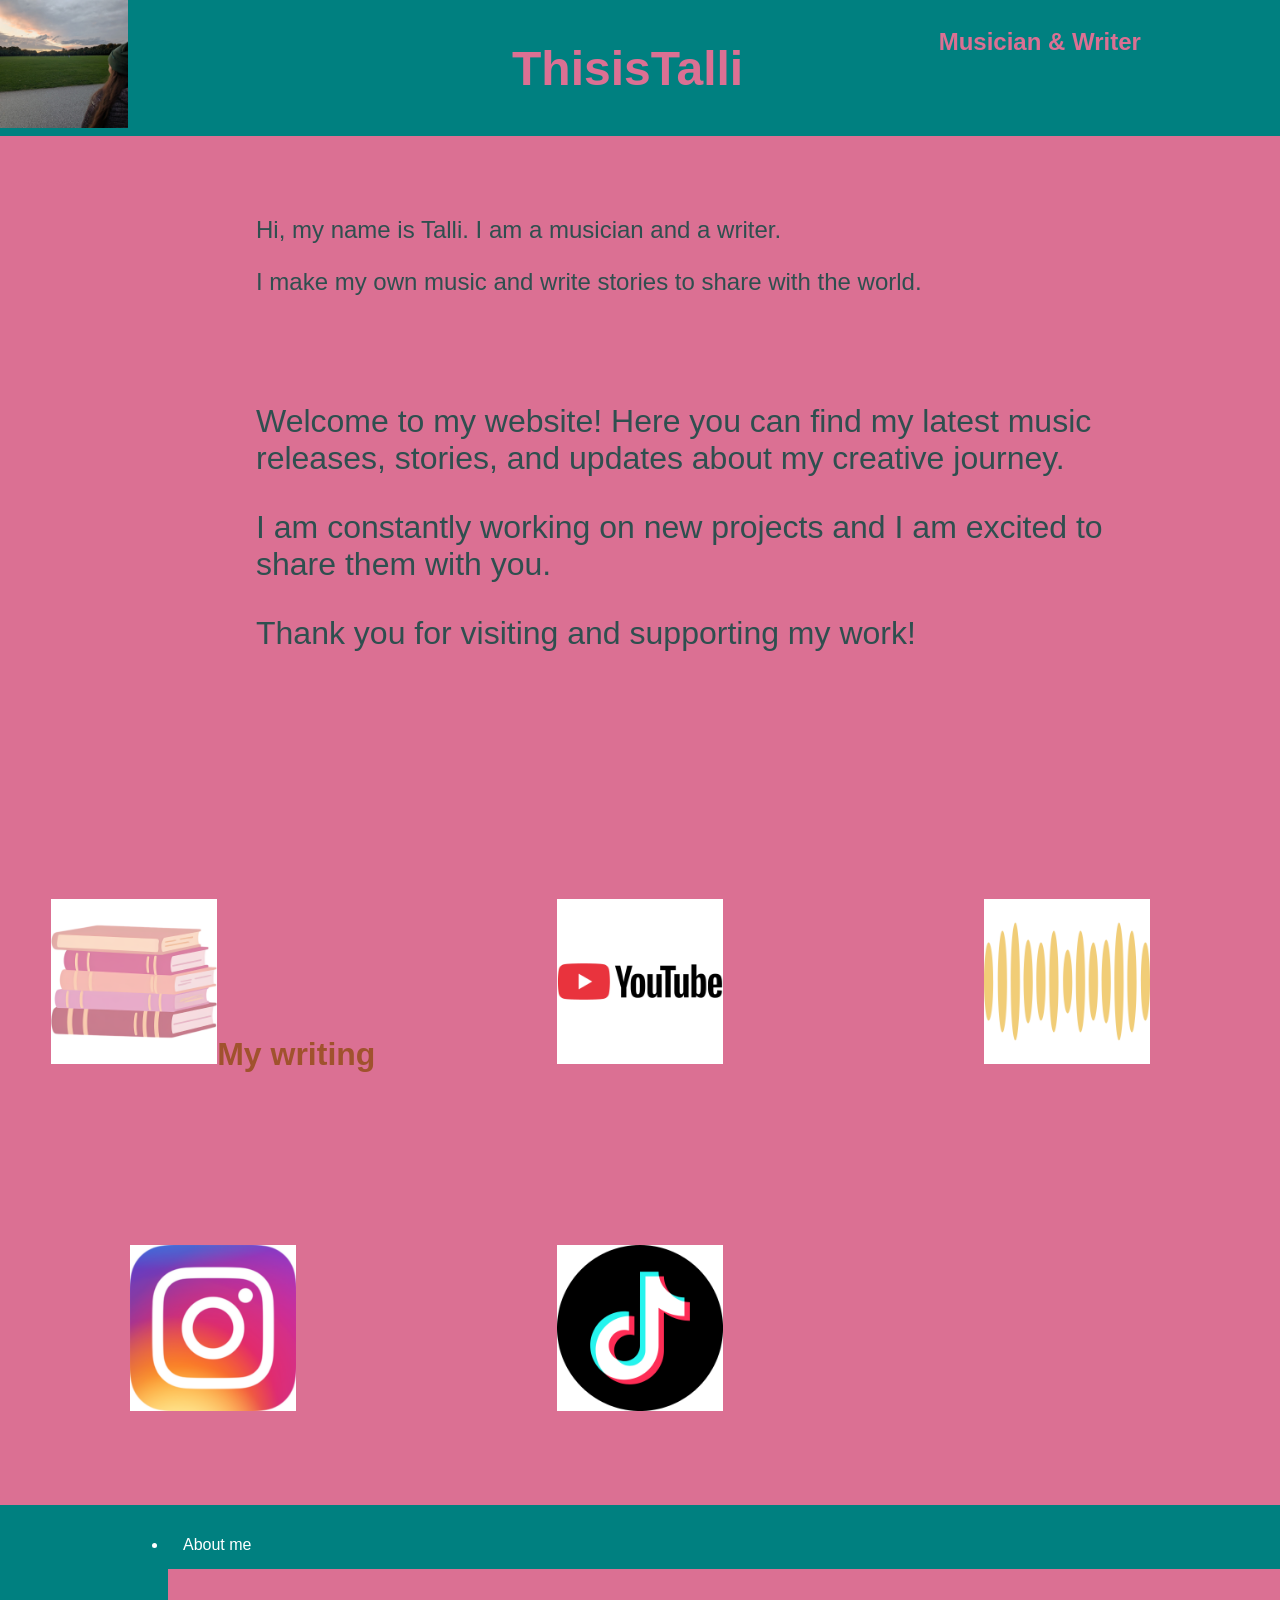
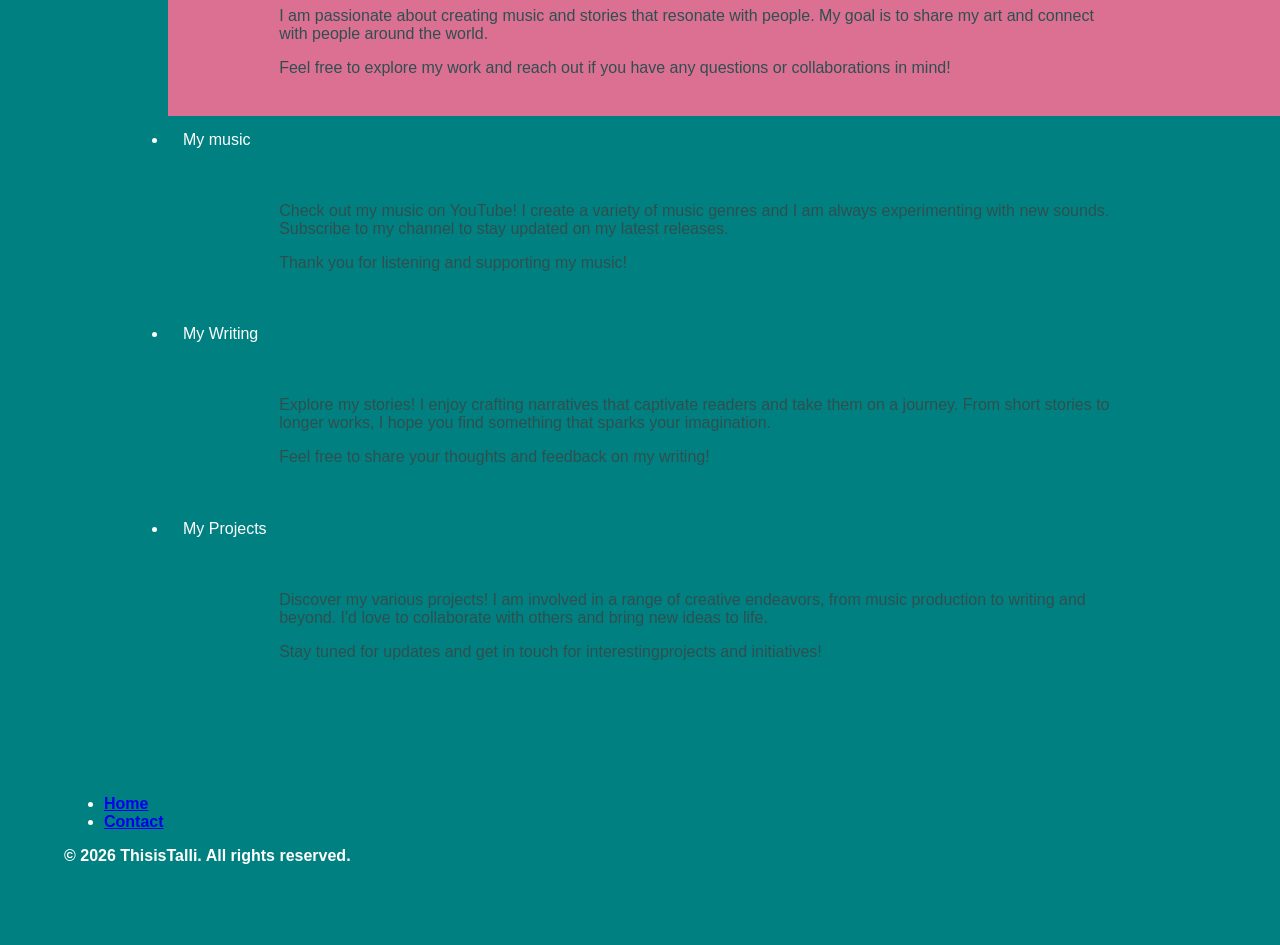
==== index.html @ 0e5767c2 "header full width" ====
<!DOCTYPE html>
<html>
<head>
  <title>ThisisTalli</title>
  <meta name="description" content="My name is Talli. I make my own music and write stories to share with the world. I hope you all like it. Check it out!">
  <link rel="stylesheet" href="main.css">
  <style>
    .invisible {
      display: none;
    }
  </style>
</head>

  <body>
    <header>
      <img class="profile-image" src="./Image/channels4_profile.jpg" alt="Profile Image">
      <h1 class="visible">ThisisTalli</h1>
      <h2 class="visible">Musician & Writer</h2>
    </header>


    <section class="content">
      <div class="artist-introduction">
        <p>Hi, my name is Talli. I am a musician and a writer.</p>
        <p>I make my own music and write stories to share with the world.</p>
      </div>

      <div class="article-text">
        <p>Welcome to my website! Here you can find my latest music releases, stories, and updates about my creative journey.</p>
        <p>I am constantly working on new projects and I am excited to share them with you.</p>
        <p>Thank you for visiting and supporting my work!</p>
      </div>

      <div class="channels-links">
        <a href="index2.html">
        <button class="books">
          <img class="logos-channels" src="./Image/books.png" alt="Books">My writing
        </button>
        </a>
          <a href="https://www.youtube.com/@thisistalli" target="_blank">
        <button class="youtube">
          <img class="logos-channels" src="./Image/youtube kanal.png" alt="Youtube">
        </button>
        </a>
        <a href="https://on.soundcloud.com/I5YM66MfnykFPR5Bov" target="_blank">
        <button class="soundcloud">
          <img class="logos-channels" src="./Image/soundcloud kanal.png" alt="Soundcloud">
        </button>
        </a>
        <a href="https://www.instagram.com/thisistalli/" target="_blank">
        <button class="instagram">
          <img class="logos-channels" src="./Image/instagram kanal.png" alt="Instagram">
        </button>
        </a>
        <a href="https://www.tiktok.com/@thisistalli" target="_blank">
        <button class="tiktok">
          <img class="logos-channels" src="./Image/tiktok kanal.png" alt="TikTok">
        </button>
        </a>
      </div>
      
      <nav class="website-rubriken">
        <ul>
          <li><a href="index.html">About me</a></li>
            <div class="artist-description">
              <p>I am passionate about creating music and stories that resonate with people. My goal is to share my art and connect with people around the world.</p>
              <p>Feel free to explore my work and reach out if you have any questions or collaborations in mind!</p>
            </div>
          <li><a href="https://www.youtube.com/@thisistalli" target="_blank">My music</a></li>
            <div class="mymusic">
              <p>Check out my music on YouTube! I create a variety of music genres and I am always experimenting with new sounds.
                Subscribe to my channel to stay updated on my latest releases.</p>
              <p>Thank you for listening and supporting my music!</p>
            </div>
          <li><a href="index2.html">My Writing</a></li>
            <div class="mywriting">
              <p>Explore my stories! I enjoy crafting narratives that captivate readers and take them on a journey. From short stories to longer works,
                I hope you find something that sparks your imagination.</p>
              <p>Feel free to share your thoughts and feedback on my writing!</p>
            </div>
          <li><a href="index3.html">My Projects</a></li>
            <div class="myprojects">
              <p>Discover my various projects! I am involved in a range of creative endeavors, from music production to writing and beyond.
                I'd love to collaborate with others and bring new ideas to life.</p>
              <p>Stay tuned for updates and get in touch for interestingprojects and initiatives!</p>
            </div>
        </ul>
      </nav>
    </section>
  </body>

<footer>
  <nav class="Impressum">
    <ul>
      <li><a href="index.html">Home</a></li>
      <li><a href="index4.html">Contact</a></li>
    </ul>
  <p>&copy; 2026 ThisisTalli. All rights reserved.</p>
</footer>

</html>
---- main.css ----
body{
    margin:0;
    background-color:teal;
}

header{
    display:grid;
    background-color:teal;
    grid-template-columns:1fr 1fr 1fr;
    grid-template-rows:1fr;
    grid-template-areas:
    "links mitte rechts";
    position:fixed;
}

.content{
    background-color:palevioletred;
}

.profile-image{
    grid-area:links;
    width:50%;
}

h1{
    grid-area:mitte;
    font-size:1.5rem;
    font-family:Verdana, Geneva, Tahoma, sans-serif;
    color:palevioletred;
    padding-left:20%;
}

h2{
    grid-area:rechts;
    font-size:1rem;
    font-family:Verdana, Geneva, Tahoma, sans-serif;
    color:palevioletred;
    padding-left:45%;
}

.artist-introduction{
    font-size:1.5rem;
    font-family:Verdana, Geneva, Tahoma, sans-serif;
    color:darkslategrey;
    padding-left:20%;
    padding-right:10%;
    padding-top:15%;
    padding-bottom:2%;
}

.channels-links{
    display:grid;
    grid-template-columns:1fr 1fr 1fr;
    grid-template-rows:2fr;
    grid-template-areas:
    "books youtube soundcloud"
    "instagram tiktok tiktok";
    width:100%;
    margin:0;
}

.books{
    grid-area:books;
    font-weight:bold;
    font-family:'Franklin Gothic Medium', 'Arial Narrow', Arial, sans-serif;
    color:sienna;
    background-color:palevioletred;
    border:none;
    font-size:1rem;
    position:center;
    margin-bottom:20%;
    margin-top:20%;
}

.youtube{
    grid-area:youtube;
    font-weight:bold;
    font-family:'Franklin Gothic Medium', 'Arial Narrow', Arial, sans-serif;
    color:sienna;
    background-color:palevioletred;
    border:none;
    font-size:2rem;
    position:center;
    margin-bottom:20%;
    margin-top:20%;
}

.logos-channels{
    width:40%;
}

.soundcloud{
    grid-area:soundcloud;
    font-weight:bold;
    font-family:'Franklin Gothic Medium', 'Arial Narrow', Arial, sans-serif;
    color:sienna;
    background-color:palevioletred;
    border:none;
    font-size:2rem;
    position:center;
    margin-bottom:20%;
    margin-top:20%;
}

.instagram{
    grid-area:instagram;
    font-weight:bold;
    font-family:'Franklin Gothic Medium', 'Arial Narrow', Arial, sans-serif;
    color:sienna;
    background-color:palevioletred;
    border:none;
    font-size:2rem;
    position:center;
    margin-bottom:20%;
    margin-top:20%;
}

.tiktok{
    grid-area:tiktok;
    font-weight:bold;
    font-family:'Franklin Gothic Medium', 'Arial Narrow', Arial, sans-serif;
    color:sienna;
    background-color:palevioletred;
    border:none;
    font-size:2rem;
    position:center;
    margin-bottom:20%;
    margin-top:20%;
}

.article-text{
    font-size:2rem;
    font-family:'Gill Sans', 'Gill Sans MT', Calibri, 'Trebuchet MS', sans-serif;
    color:darkslategrey;
    background-color:teal;
    padding-left:10%;
    padding-right:10%;
    padding-top:2%;
    padding-bottom:10%;
}

.website-rubriken{
    grid-area:rechts;
    font-family:'Gill Sans', 'Gill Sans MT', Calibri, 'Trebuchet MS', sans-serif;
    background-color:palevioletred;
    color:white;
    list-style:none;
    padding-left:10%;
}

.website-rubriken a{
    display:block;
    padding:15px;
    color:white;
    text-decoration:none;
}

.website-rubriken a:hover{
    background-color:#111;
}

.artist-description{
    grid-area:mitte;
    font-size:1rem;
    font-family:Verdana, Geneva, Tahoma, sans-serif;
    color:darkslategrey;
    padding-left:10%;
    padding-right:15%;
    padding-top:2%;
    padding-bottom:2%;
}

.mymusic{
    grid-area:mitte;
    font-size:1rem;
    font-family:Verdana, Geneva, Tahoma, sans-serif;
    color:darkslategrey;
    padding-left:10%;
    padding-right:15%;
    padding-top:2%;
    padding-bottom:2%;
}

.mywriting{
    grid-area:mitte;
    font-size:1rem;
    font-family:Verdana, Geneva, Tahoma, sans-serif;
    color:darkslategrey;
    padding-left:10%;
    padding-right:15%;
    padding-top:2%;
    padding-bottom:2%;
}

.myprojects{
    grid-area:mitte;
    font-size:1rem;
    font-family:Verdana, Geneva, Tahoma, sans-serif;
    color:darkslategrey;
    padding-left:10%;
    padding-right:15%;
    padding-top:2%;
    padding-bottom:2%;
}

footer{
    display:flex;
    flex-direction:column;
    flex-wrap:nowrap;
    font-weight:bold;
    font-family:'Gill Sans', 'Gill Sans MT', Calibri, 'Trebuchet MS', sans-serif;
    color:white;
    font-size:100%;
    padding:5%;
    position:center;
    width:80%;
}

@media screen and (min-width: 992px) {
    
    body{
        margin:0;
        background-color:teal;
    }

    header{
        display:grid;
        background-color:teal;
        grid-template-columns:1fr 1fr 1fr;
        grid-template-rows:1fr;
        grid-template-areas:
        "links mitte rechts";
        position:fixed;
        width:100vw;
    }

    .profile-image{
        grid-area:links;
        width: 30%;
    }

    h1{
        grid-area:mitte;
        font-size:3rem;
        padding-top:2%;
        padding-bottom:2%;
        padding-left:20%;
    }

    h2{
        grid-area:rechts;
        font-size:1.5rem;
        padding-top:2%;
        padding-bottom:2%;
        padding-left:20%;
    }

    .content{
        background-color:palevioletred;
    }

    .artist-introduction{
        font-size:1.5rem;
        font-family:Verdana, Geneva, Tahoma, sans-serif;
        color:darkslategrey;
        padding-left:20%;
        padding-right:10%;
        padding-top:15%;
        padding-bottom:2%;
    }

    .books{
        font-size:2rem;
    }
    
    .website-rubriken{
        grid-area:rechts;
        display:flex;
        flex-direction:row;
        flex-wrap:nowrap;
        justify-content:space-between;
        background-color:teal;
        color:white;
    }
    
    .website-rubriken a{
        display:block;
        padding:15px;
        color:white;
        text-decoration:none;
    }
    
    .website-rubriken a:hover{
        background-color:teal;
    }

    .article-text{
        padding-left:20%;
        background-color:palevioletred;
    }

    .artist-description{
    grid-area:mitte;
    font-size:1rem;
    font-family:Verdana, Geneva, Tahoma, sans-serif;
    color:darkslategrey;
    background-color:palevioletred;
    padding-left:10%;
    padding-right:15%;
    padding-top:2%;
    padding-bottom:2%;
    }

    .mymusic{
        grid-area:mitte;
        font-size:1rem;
        font-family:Verdana, Geneva, Tahoma, sans-serif;
        color:darkslategrey;
        padding-left:10%;
        padding-right:15%;
        padding-top:2%;
        padding-bottom:2%;
    }

    .mywriting{
        grid-area:mitte;
        font-size:1rem;
        font-family:Verdana, Geneva, Tahoma, sans-serif;
        color:darkslategrey;
        padding-left:10%;
        padding-right:15%;
        padding-top:2%;
        padding-bottom:2%;
    }

    .myprojects{
        grid-area:mitte;
        font-size:1rem;
        font-family:Verdana, Geneva, Tahoma, sans-serif;
        color:darkslategrey;
        padding-left:10%;
        padding-right:15%;
        padding-top:2%;
        padding-bottom:2%;
    }

    footer{
        flex-direction:row;
        flex-wrap:nowrap;
        justify-content: space-between;
        width:80vw;
    }
}
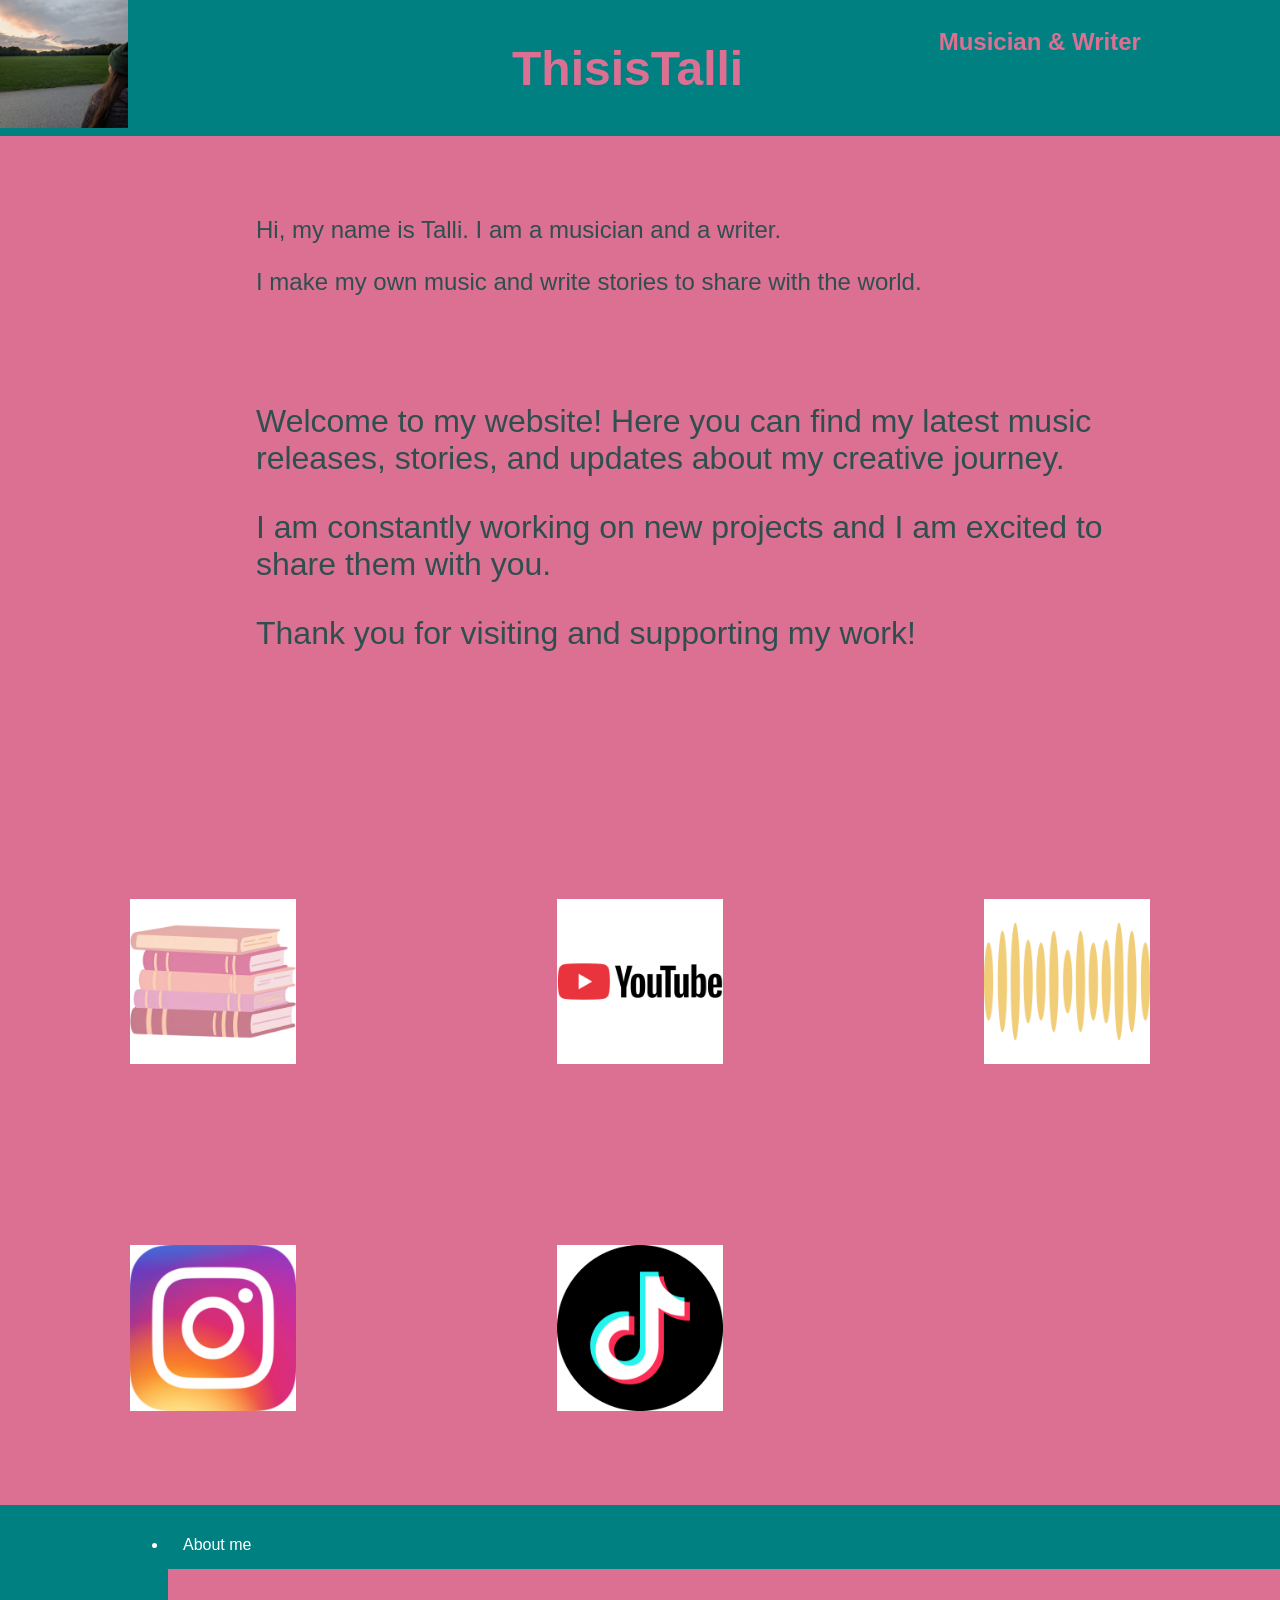
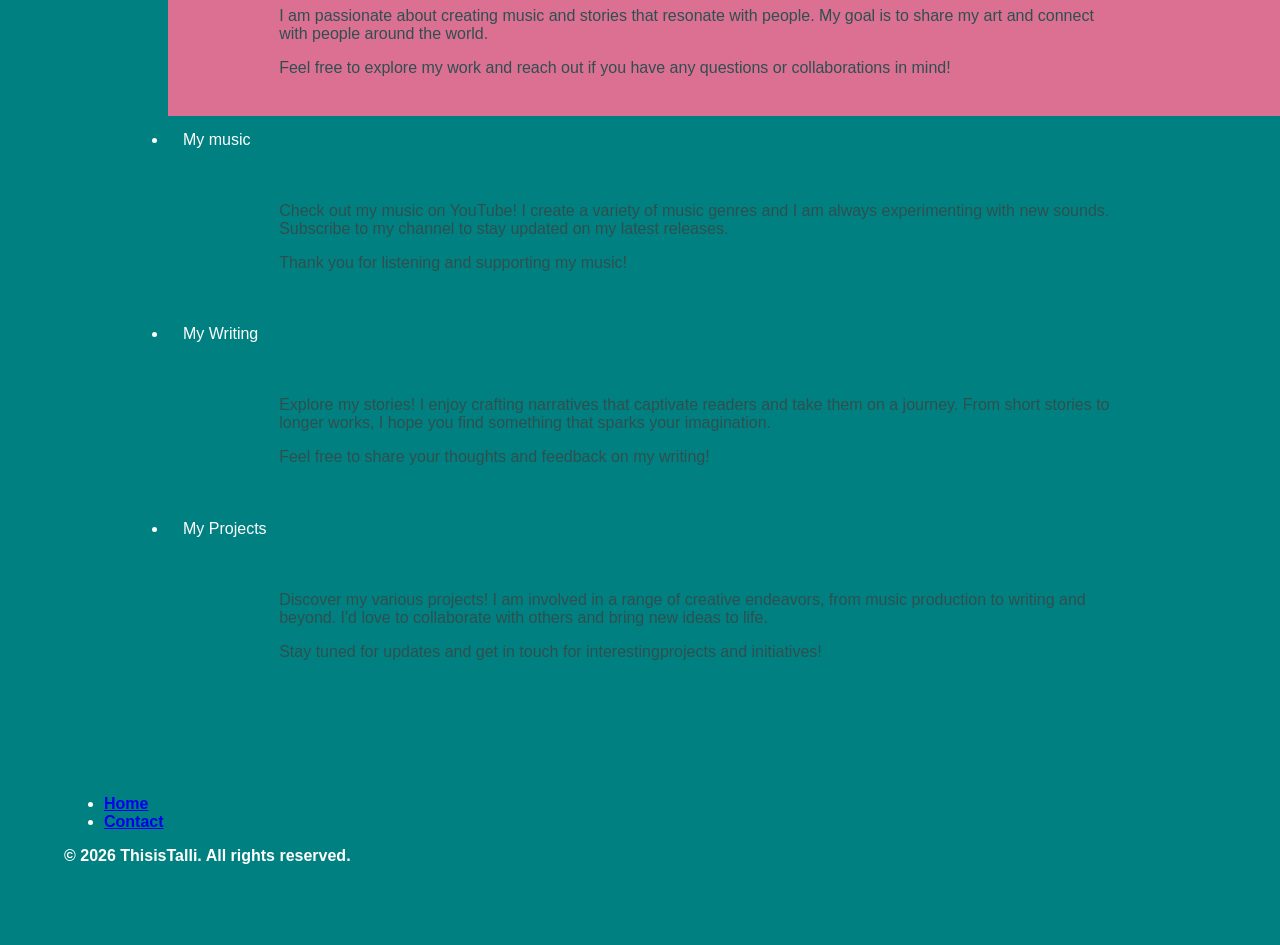
==== commit 471a2f35: "corrections 17.08.26" ====
--- a/index.html
+++ b/index.html
@@ -34,7 +34,7 @@
       <div class="channels-links">
         <a href="index2.html">
         <button class="books">
-          <img class="logos-channels" src="./Image/books.png" alt="Books">My writing
+          <img class="logos-channels" src="./Image/books.png" alt="Books">
         </button>
         </a>
           <a href="https://www.youtube.com/@thisistalli" target="_blank">
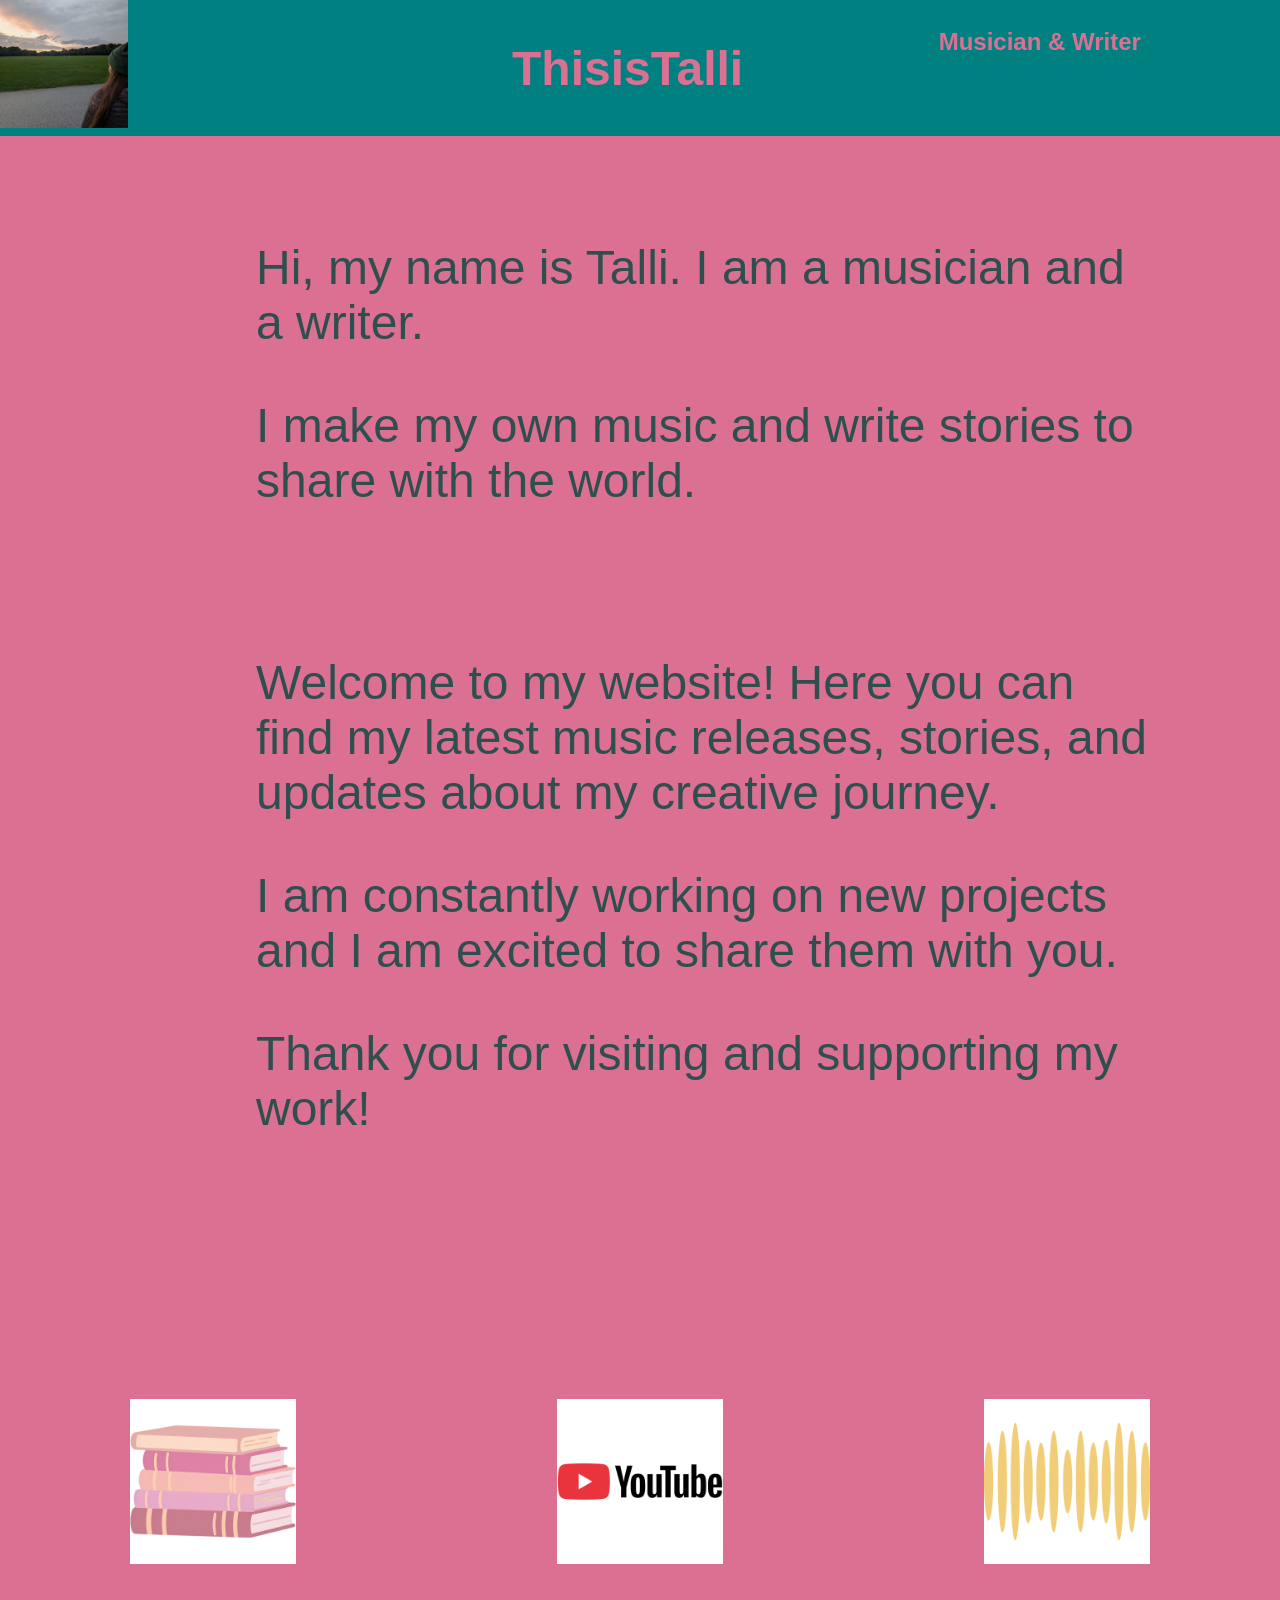
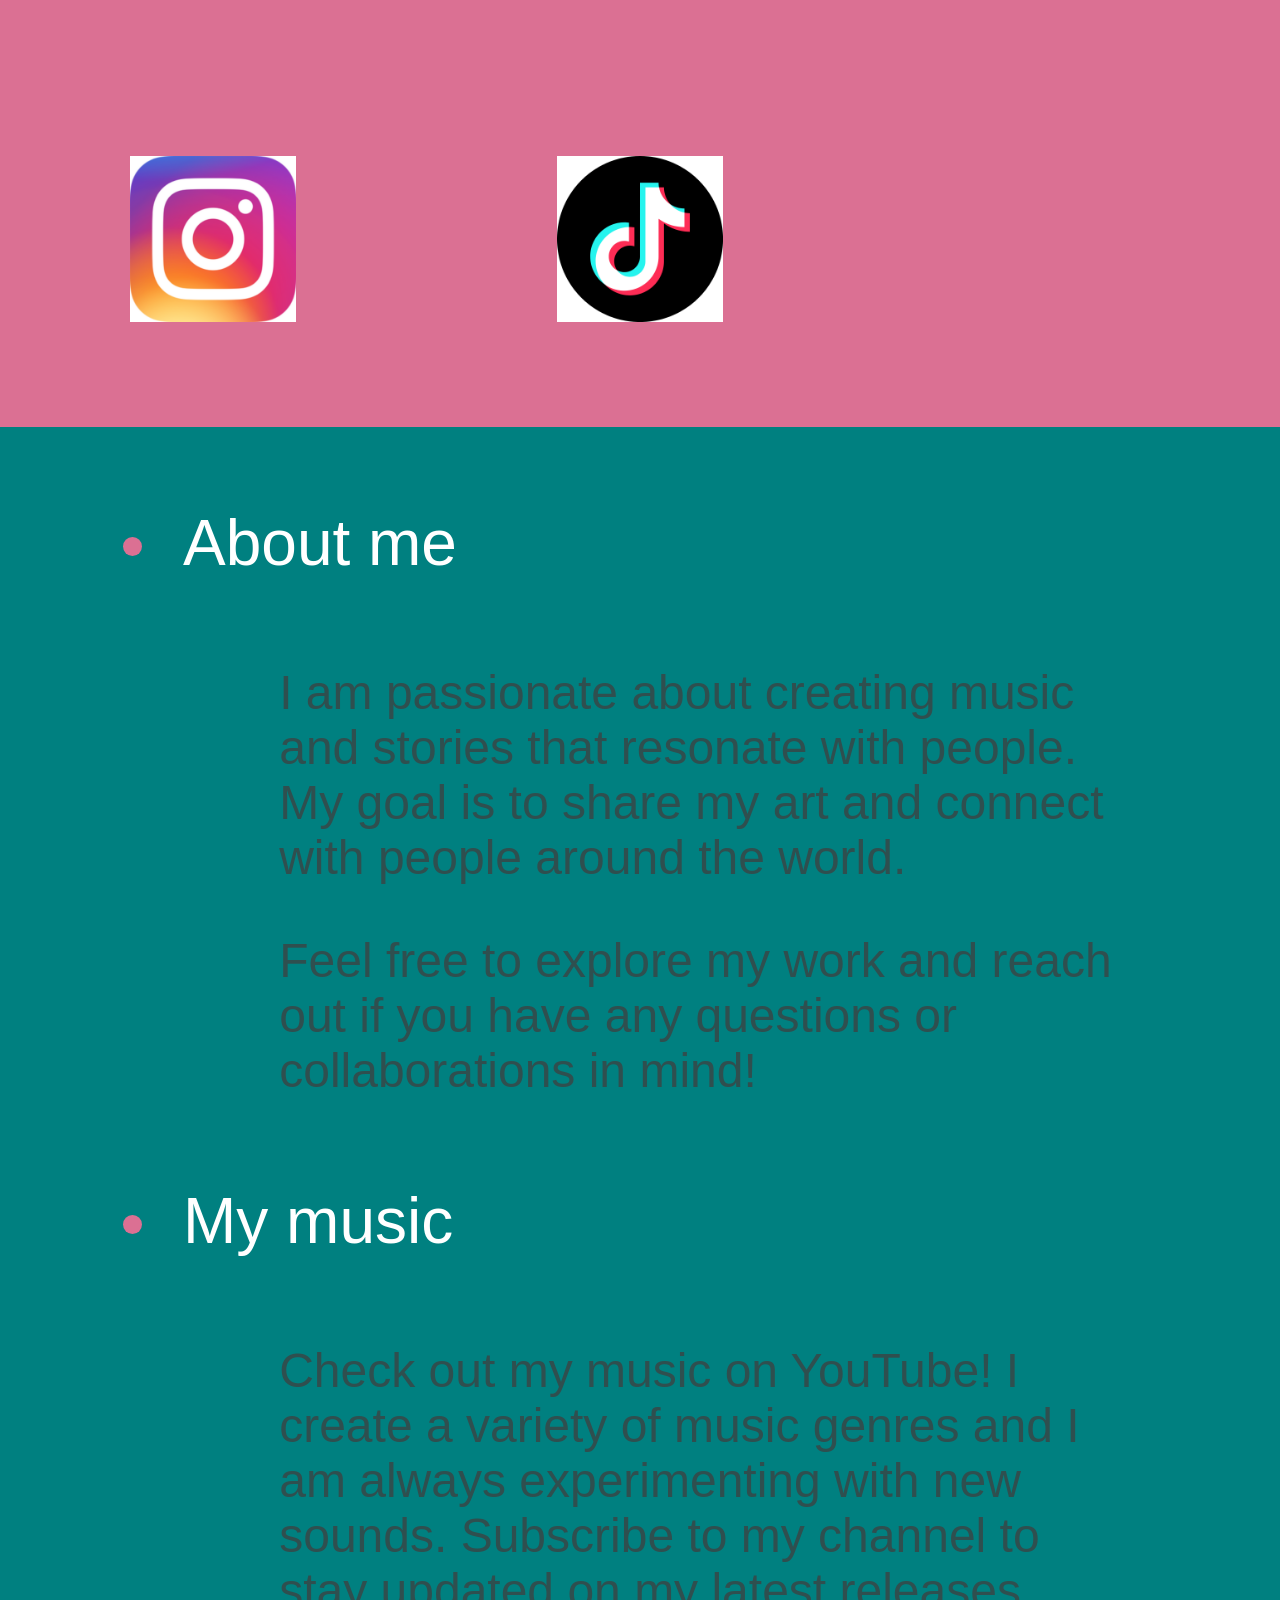
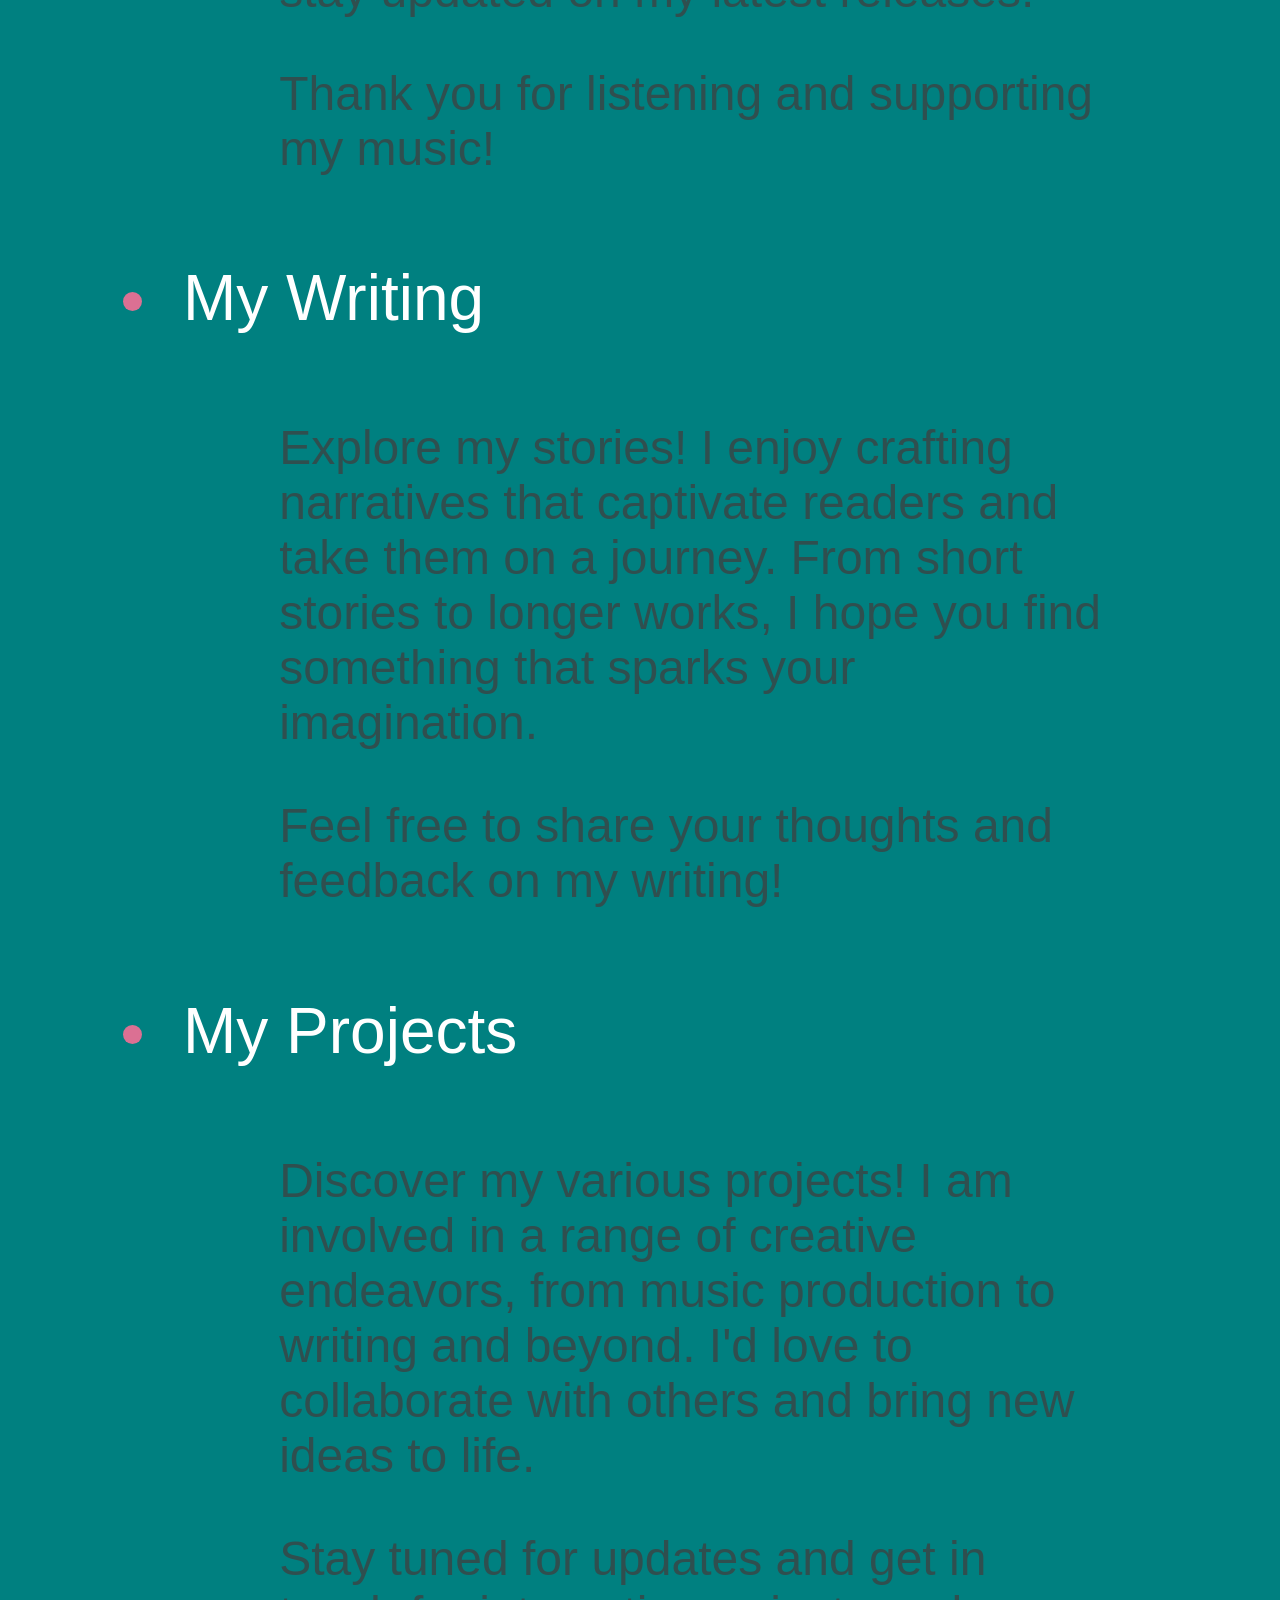
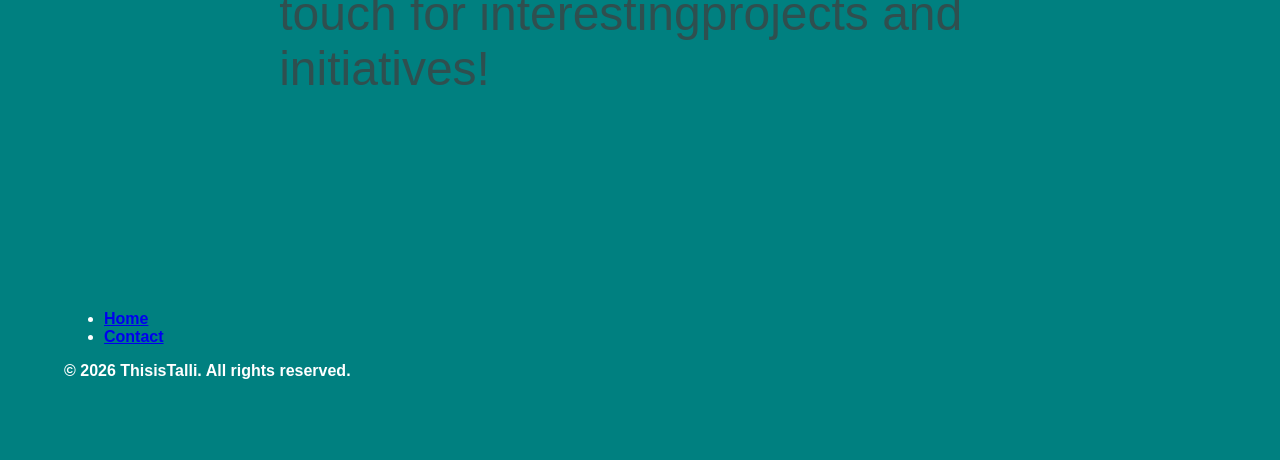
==== commit a76cecb4: "final edit 17.08.26" ====
--- a/index.html
+++ b/index.html
@@ -93,7 +93,7 @@
   <nav class="Impressum">
     <ul>
       <li><a href="index.html">Home</a></li>
-      <li><a href="index4.html">Contact</a></li>
+      <li><a href="index3.html">Contact</a></li>
     </ul>
   <p>&copy; 2026 ThisisTalli. All rights reserved.</p>
 </footer>
--- a/main.css
+++ b/main.css
@@ -11,6 +11,7 @@
     grid-template-areas:
     "links mitte rechts";
     position:fixed;
+    border:palevioletred;
 }
 
 .content{
@@ -39,7 +40,7 @@
 }
 
 .artist-introduction{
-    font-size:1.5rem;
+    font-size:3rem;
     font-family:Verdana, Geneva, Tahoma, sans-serif;
     color:darkslategrey;
     padding-left:20%;
@@ -66,7 +67,7 @@
     color:sienna;
     background-color:palevioletred;
     border:none;
-    font-size:1rem;
+    font-size:5rem;
     position:center;
     margin-bottom:20%;
     margin-top:20%;
@@ -79,7 +80,7 @@
     color:sienna;
     background-color:palevioletred;
     border:none;
-    font-size:2rem;
+    font-size:5rem;
     position:center;
     margin-bottom:20%;
     margin-top:20%;
@@ -96,7 +97,7 @@
     color:sienna;
     background-color:palevioletred;
     border:none;
-    font-size:2rem;
+    font-size:5rem;
     position:center;
     margin-bottom:20%;
     margin-top:20%;
@@ -109,7 +110,7 @@
     color:sienna;
     background-color:palevioletred;
     border:none;
-    font-size:2rem;
+    font-size:5rem;
     position:center;
     margin-bottom:20%;
     margin-top:20%;
@@ -122,14 +123,14 @@
     color:sienna;
     background-color:palevioletred;
     border:none;
-    font-size:2rem;
+    font-size:5rem;
     position:center;
     margin-bottom:20%;
     margin-top:20%;
 }
 
 .article-text{
-    font-size:2rem;
+    font-size:3rem;
     font-family:'Gill Sans', 'Gill Sans MT', Calibri, 'Trebuchet MS', sans-serif;
     color:darkslategrey;
     background-color:teal;
@@ -142,8 +143,9 @@
 .website-rubriken{
     grid-area:rechts;
     font-family:'Gill Sans', 'Gill Sans MT', Calibri, 'Trebuchet MS', sans-serif;
-    background-color:palevioletred;
-    color:white;
+    color:palevioletred;
+    background-color:teal;
+    font-size:4rem;
     list-style:none;
     padding-left:10%;
 }
@@ -156,12 +158,12 @@
 }
 
 .website-rubriken a:hover{
-    background-color:#111;
+    background-color:palevioletred;
 }
 
 .artist-description{
     grid-area:mitte;
-    font-size:1rem;
+    font-size:2rem;
     font-family:Verdana, Geneva, Tahoma, sans-serif;
     color:darkslategrey;
     padding-left:10%;
@@ -172,7 +174,7 @@
 
 .mymusic{
     grid-area:mitte;
-    font-size:1rem;
+    font-size:2rem;
     font-family:Verdana, Geneva, Tahoma, sans-serif;
     color:darkslategrey;
     padding-left:10%;
@@ -183,7 +185,7 @@
 
 .mywriting{
     grid-area:mitte;
-    font-size:1rem;
+    font-size:2rem;
     font-family:Verdana, Geneva, Tahoma, sans-serif;
     color:darkslategrey;
     padding-left:10%;
@@ -194,7 +196,7 @@
 
 .myprojects{
     grid-area:mitte;
-    font-size:1rem;
+    font-size:2rem;
     font-family:Verdana, Geneva, Tahoma, sans-serif;
     color:darkslategrey;
     padding-left:10%;
@@ -232,6 +234,7 @@
         "links mitte rechts";
         position:fixed;
         width:100vw;
+        border:palevioletred;
     }
 
     .profile-image{
@@ -260,17 +263,13 @@
     }
 
     .artist-introduction{
-        font-size:1.5rem;
+        font-size:3rem;
         font-family:Verdana, Geneva, Tahoma, sans-serif;
         color:darkslategrey;
         padding-left:20%;
         padding-right:10%;
         padding-top:15%;
         padding-bottom:2%;
-    }
-
-    .books{
-        font-size:2rem;
     }
     
     .website-rubriken{
@@ -280,7 +279,7 @@
         flex-wrap:nowrap;
         justify-content:space-between;
         background-color:teal;
-        color:white;
+        color:palevioletred;
     }
     
     .website-rubriken a{
@@ -291,7 +290,7 @@
     }
     
     .website-rubriken a:hover{
-        background-color:teal;
+        background-color:palevioletred;
     }
 
     .article-text{
@@ -301,10 +300,10 @@
 
     .artist-description{
     grid-area:mitte;
-    font-size:1rem;
-    font-family:Verdana, Geneva, Tahoma, sans-serif;
-    color:darkslategrey;
-    background-color:palevioletred;
+    font-size:3rem;
+    font-family:Verdana, Geneva, Tahoma, sans-serif;
+    color:darkslategrey;
+    background-color:teal;
     padding-left:10%;
     padding-right:15%;
     padding-top:2%;
@@ -313,7 +312,7 @@
 
     .mymusic{
         grid-area:mitte;
-        font-size:1rem;
+        font-size:3rem;
         font-family:Verdana, Geneva, Tahoma, sans-serif;
         color:darkslategrey;
         padding-left:10%;
@@ -324,7 +323,7 @@
 
     .mywriting{
         grid-area:mitte;
-        font-size:1rem;
+        font-size:3rem;
         font-family:Verdana, Geneva, Tahoma, sans-serif;
         color:darkslategrey;
         padding-left:10%;
@@ -335,7 +334,7 @@
 
     .myprojects{
         grid-area:mitte;
-        font-size:1rem;
+        font-size:3rem;
         font-family:Verdana, Geneva, Tahoma, sans-serif;
         color:darkslategrey;
         padding-left:10%;
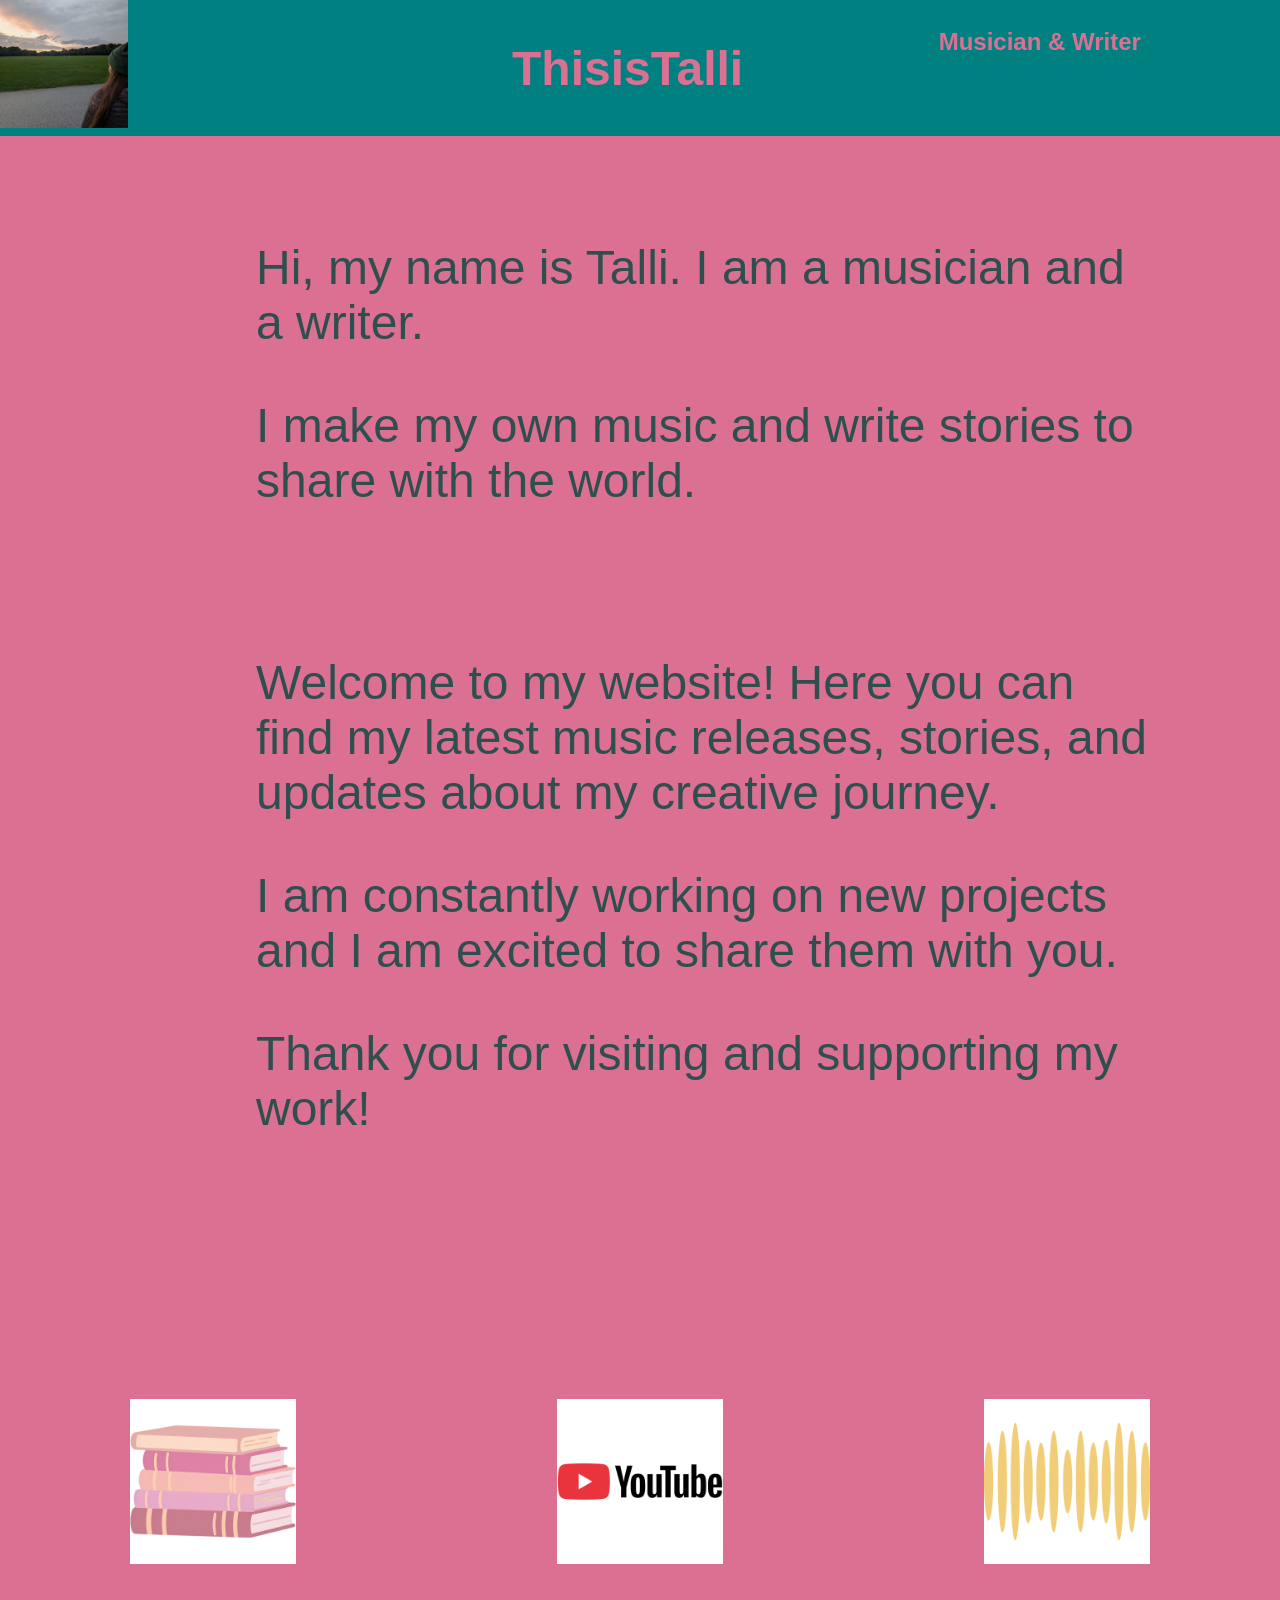
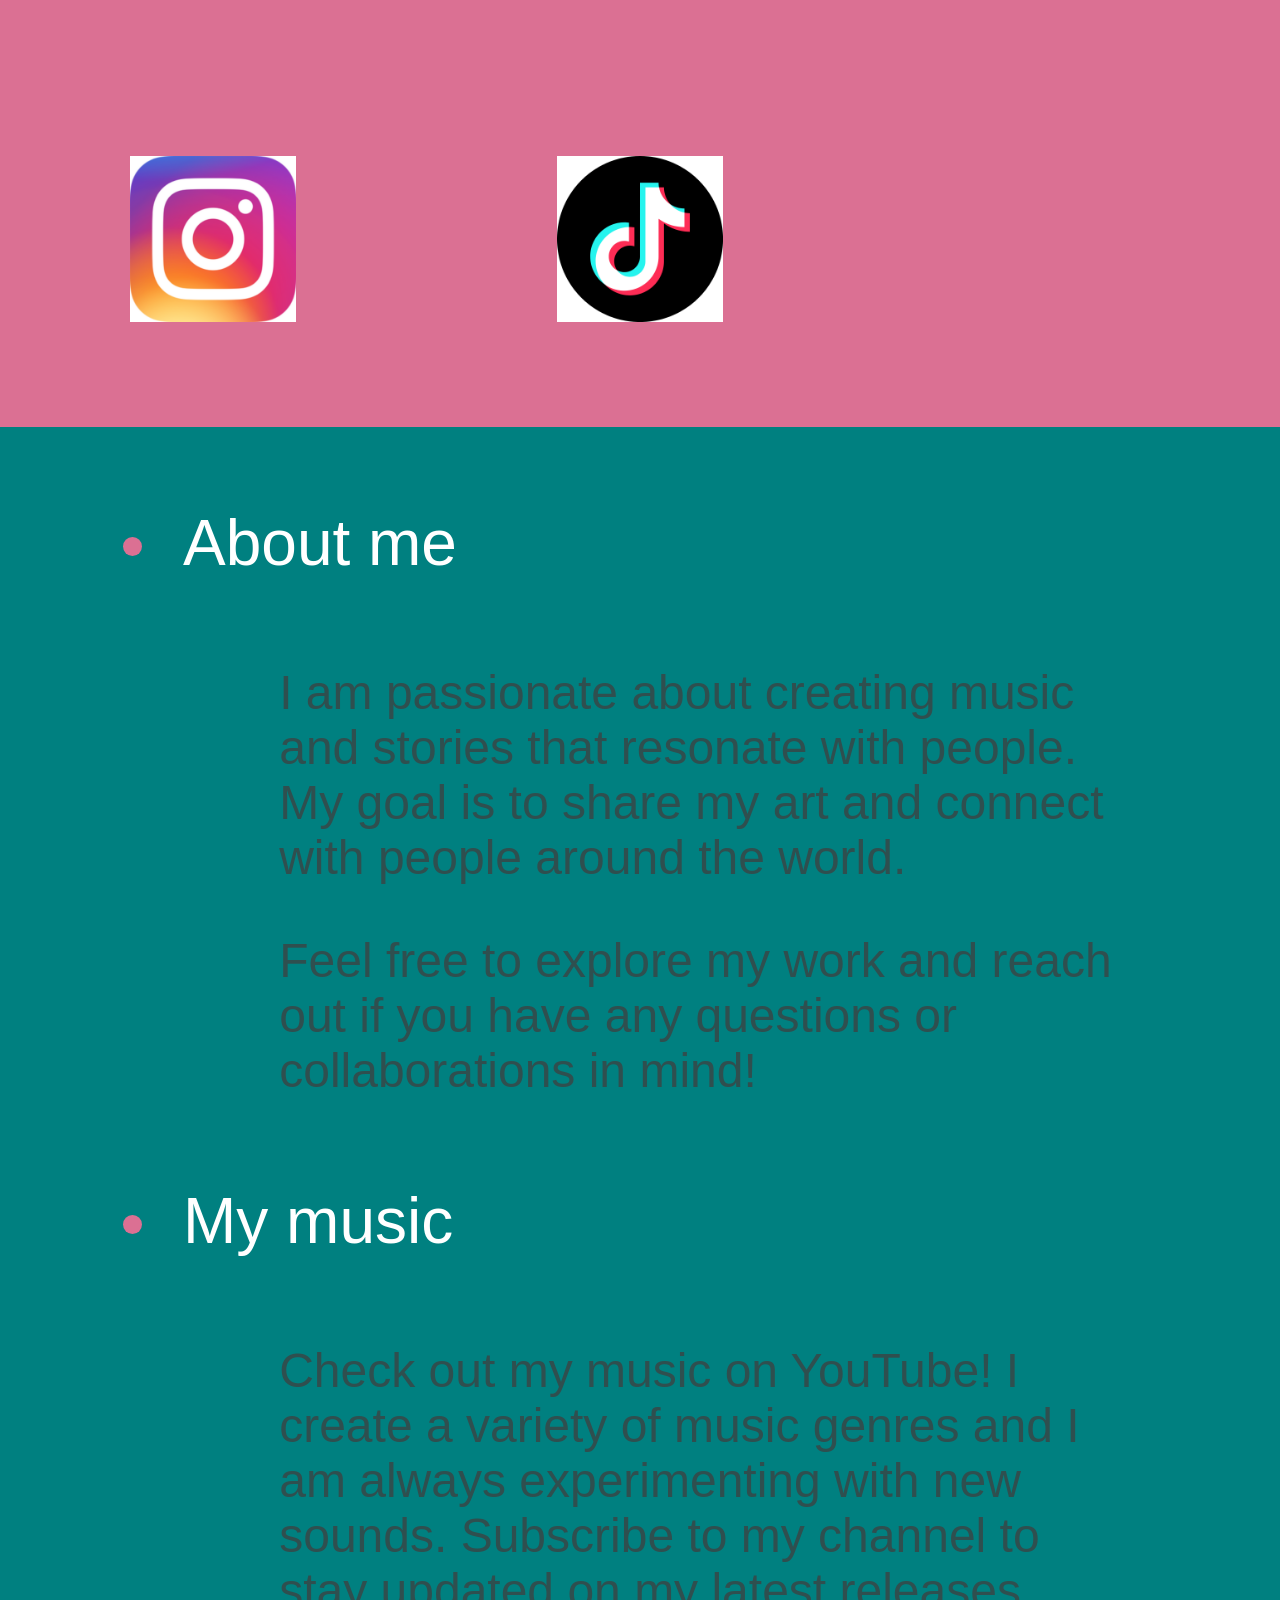
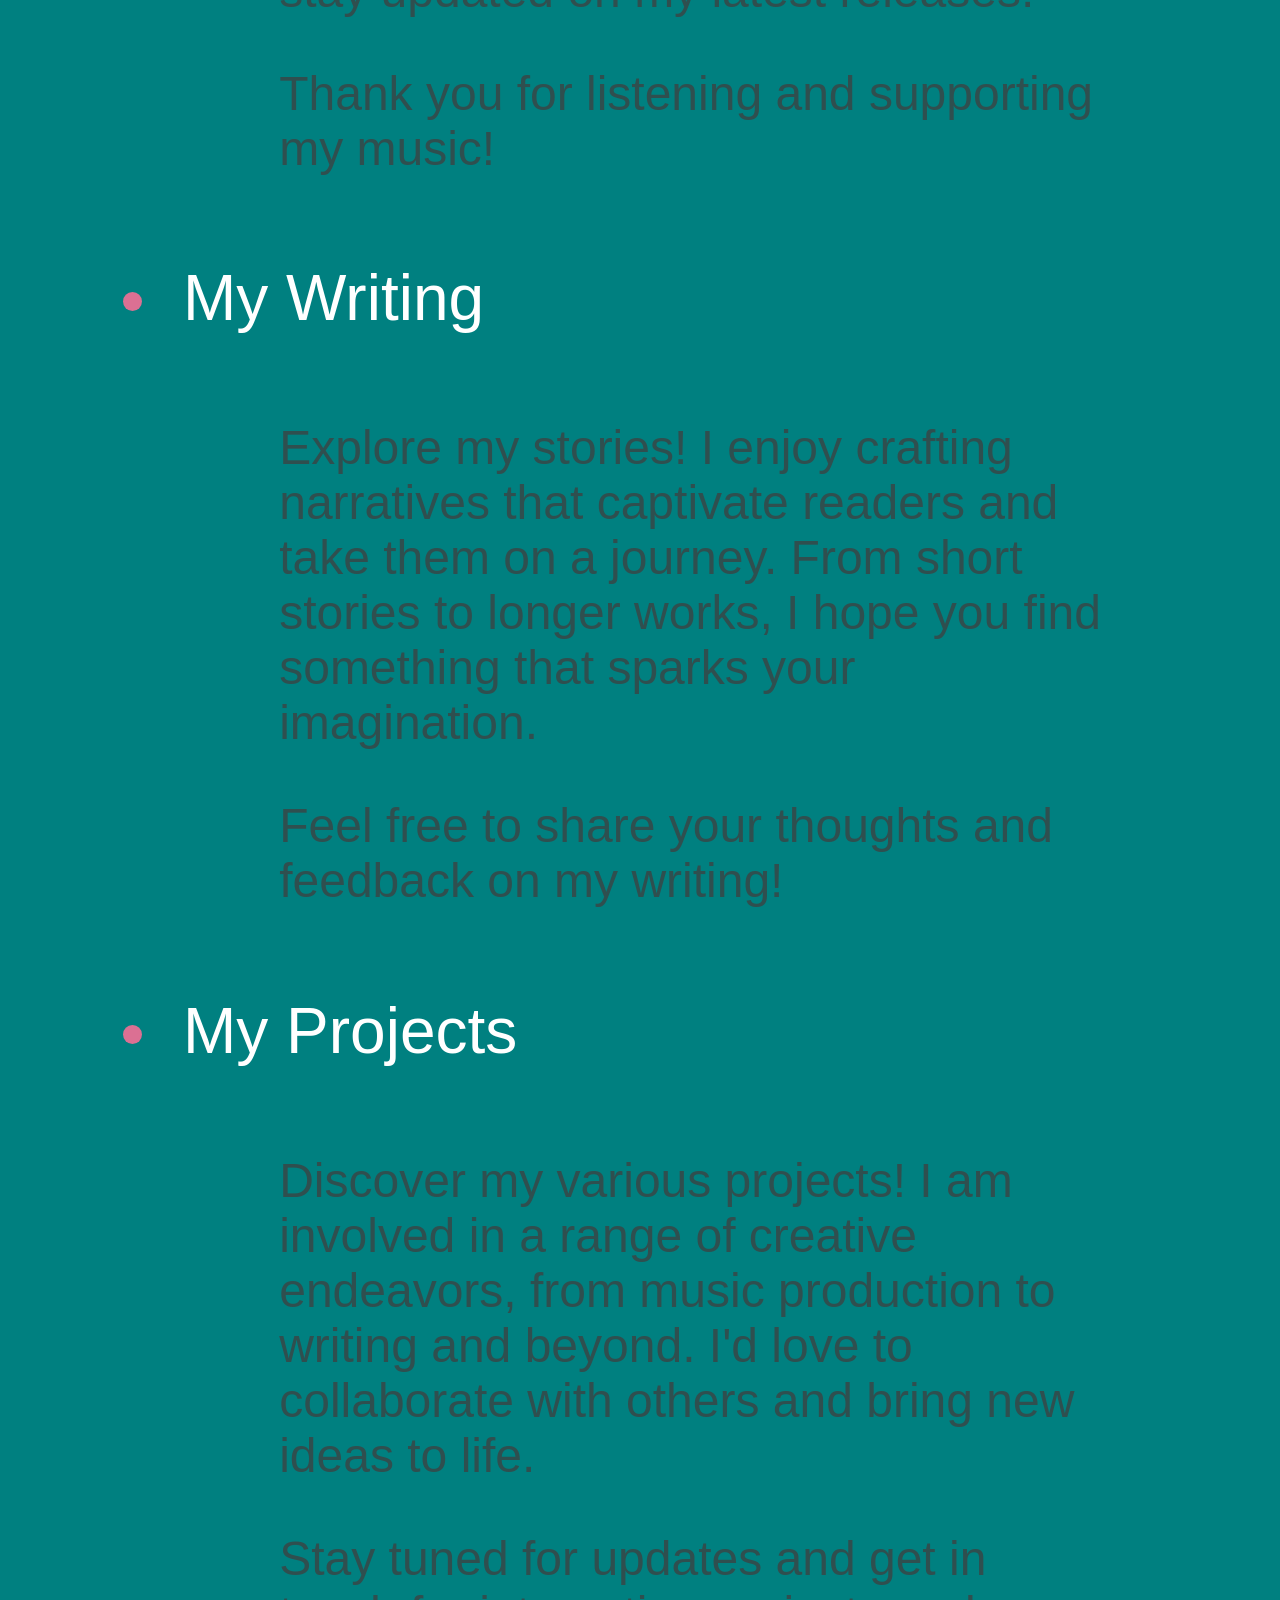
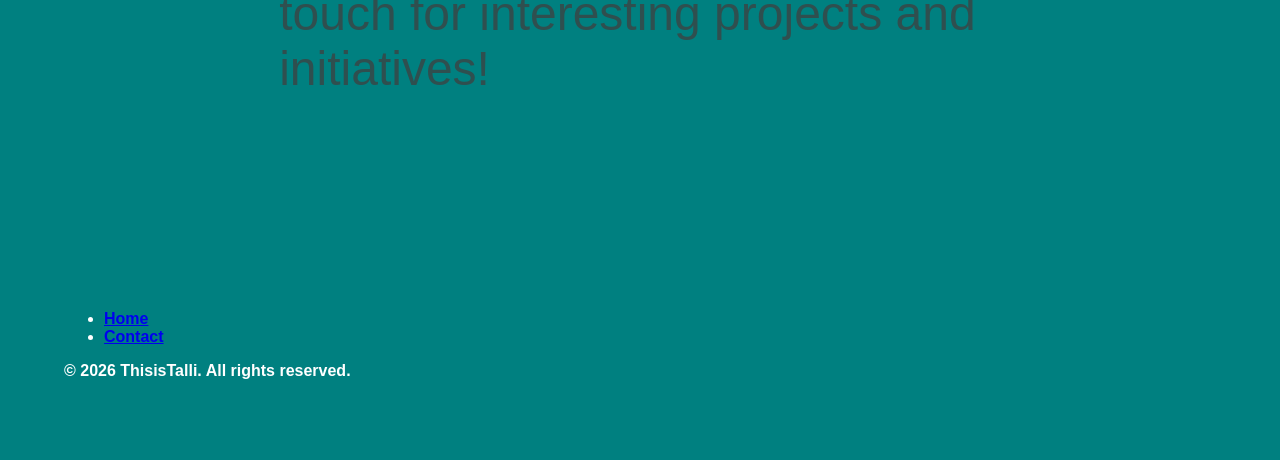
==== commit e90ee2c7: "rechtschreibfehler" ====
--- a/index.html
+++ b/index.html
@@ -82,7 +82,7 @@
             <div class="myprojects">
               <p>Discover my various projects! I am involved in a range of creative endeavors, from music production to writing and beyond.
                 I'd love to collaborate with others and bring new ideas to life.</p>
-              <p>Stay tuned for updates and get in touch for interestingprojects and initiatives!</p>
+              <p>Stay tuned for updates and get in touch for interesting projects and initiatives!</p>
             </div>
         </ul>
       </nav>
--- a/main.css
+++ b/main.css
@@ -25,7 +25,7 @@
 
 h1{
     grid-area:mitte;
-    font-size:1.5rem;
+    font-size:3rem;
     font-family:Verdana, Geneva, Tahoma, sans-serif;
     color:palevioletred;
     padding-left:20%;
@@ -33,7 +33,7 @@
 
 h2{
     grid-area:rechts;
-    font-size:1rem;
+    font-size:2.5rem;
     font-family:Verdana, Geneva, Tahoma, sans-serif;
     color:palevioletred;
     padding-left:45%;
@@ -43,7 +43,7 @@
     font-size:3rem;
     font-family:Verdana, Geneva, Tahoma, sans-serif;
     color:darkslategrey;
-    padding-left:20%;
+    padding-left:5%;
     padding-right:10%;
     padding-top:15%;
     padding-bottom:2%;
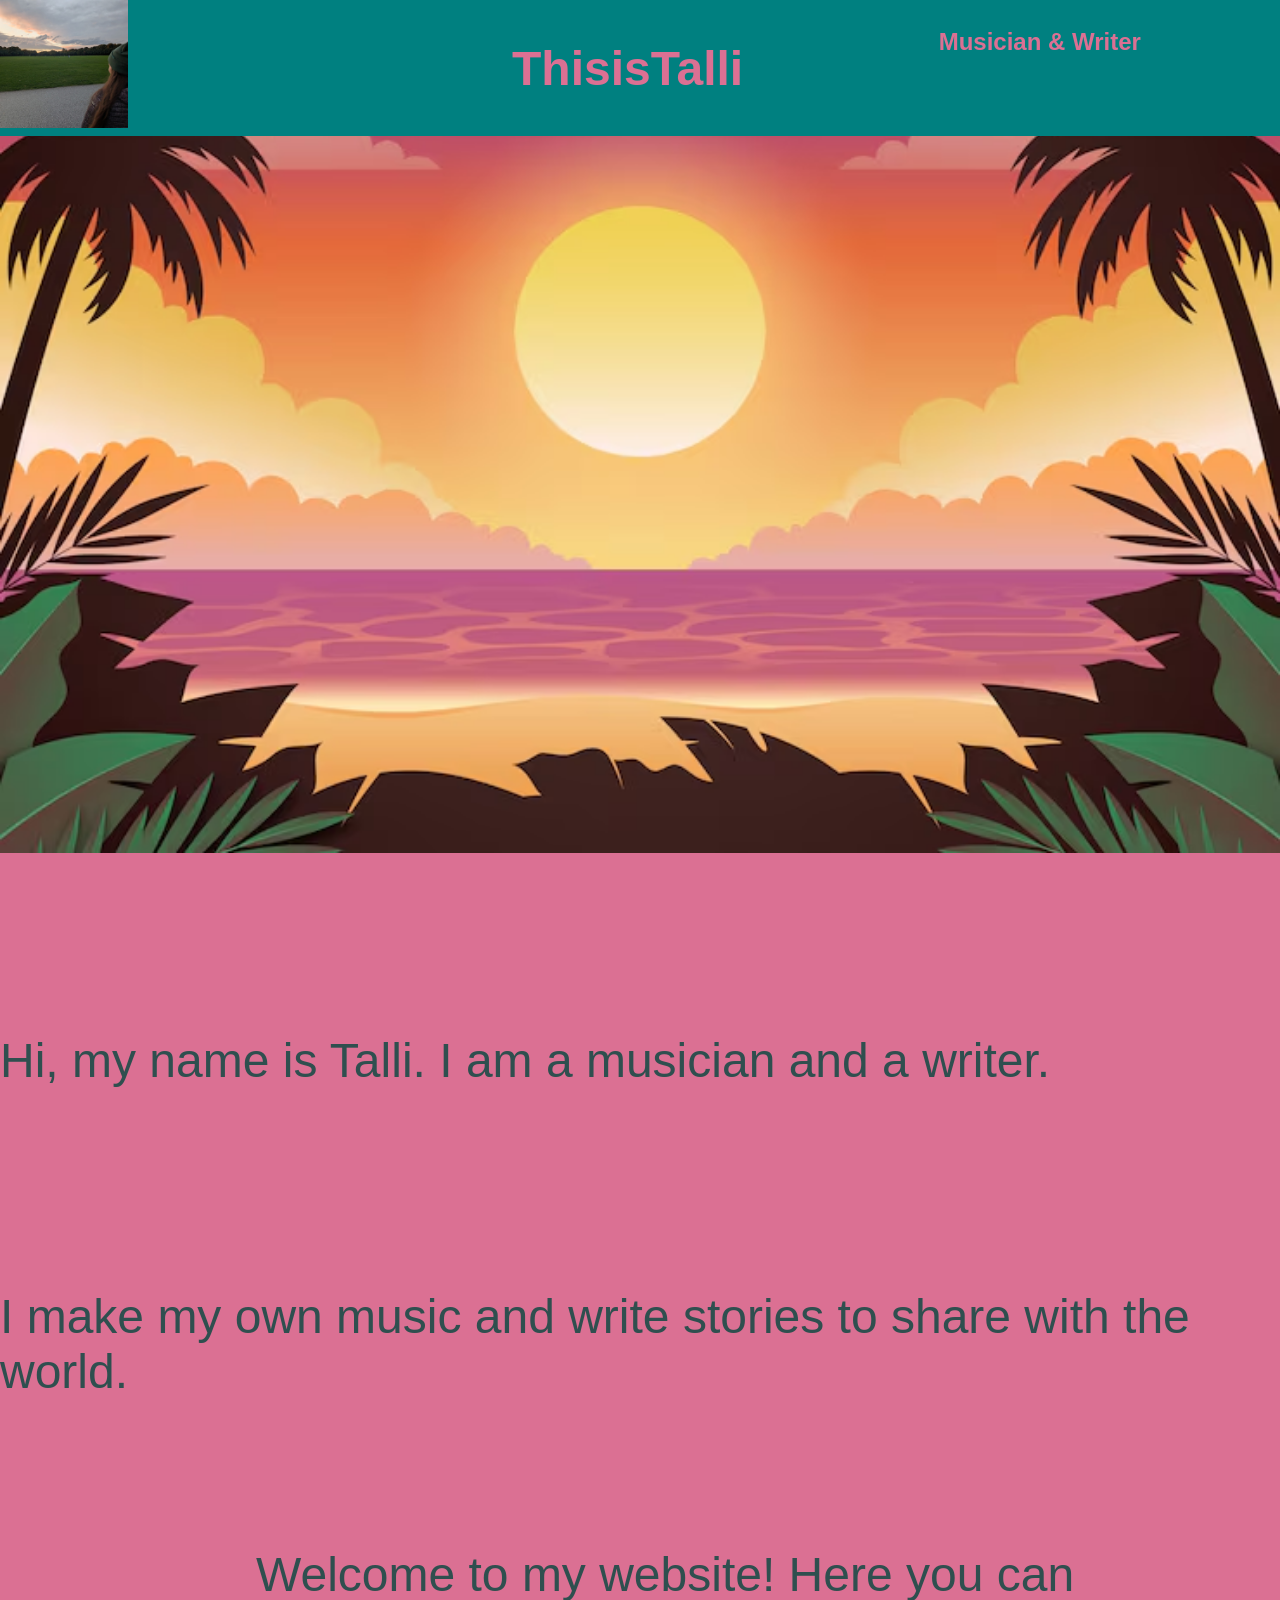
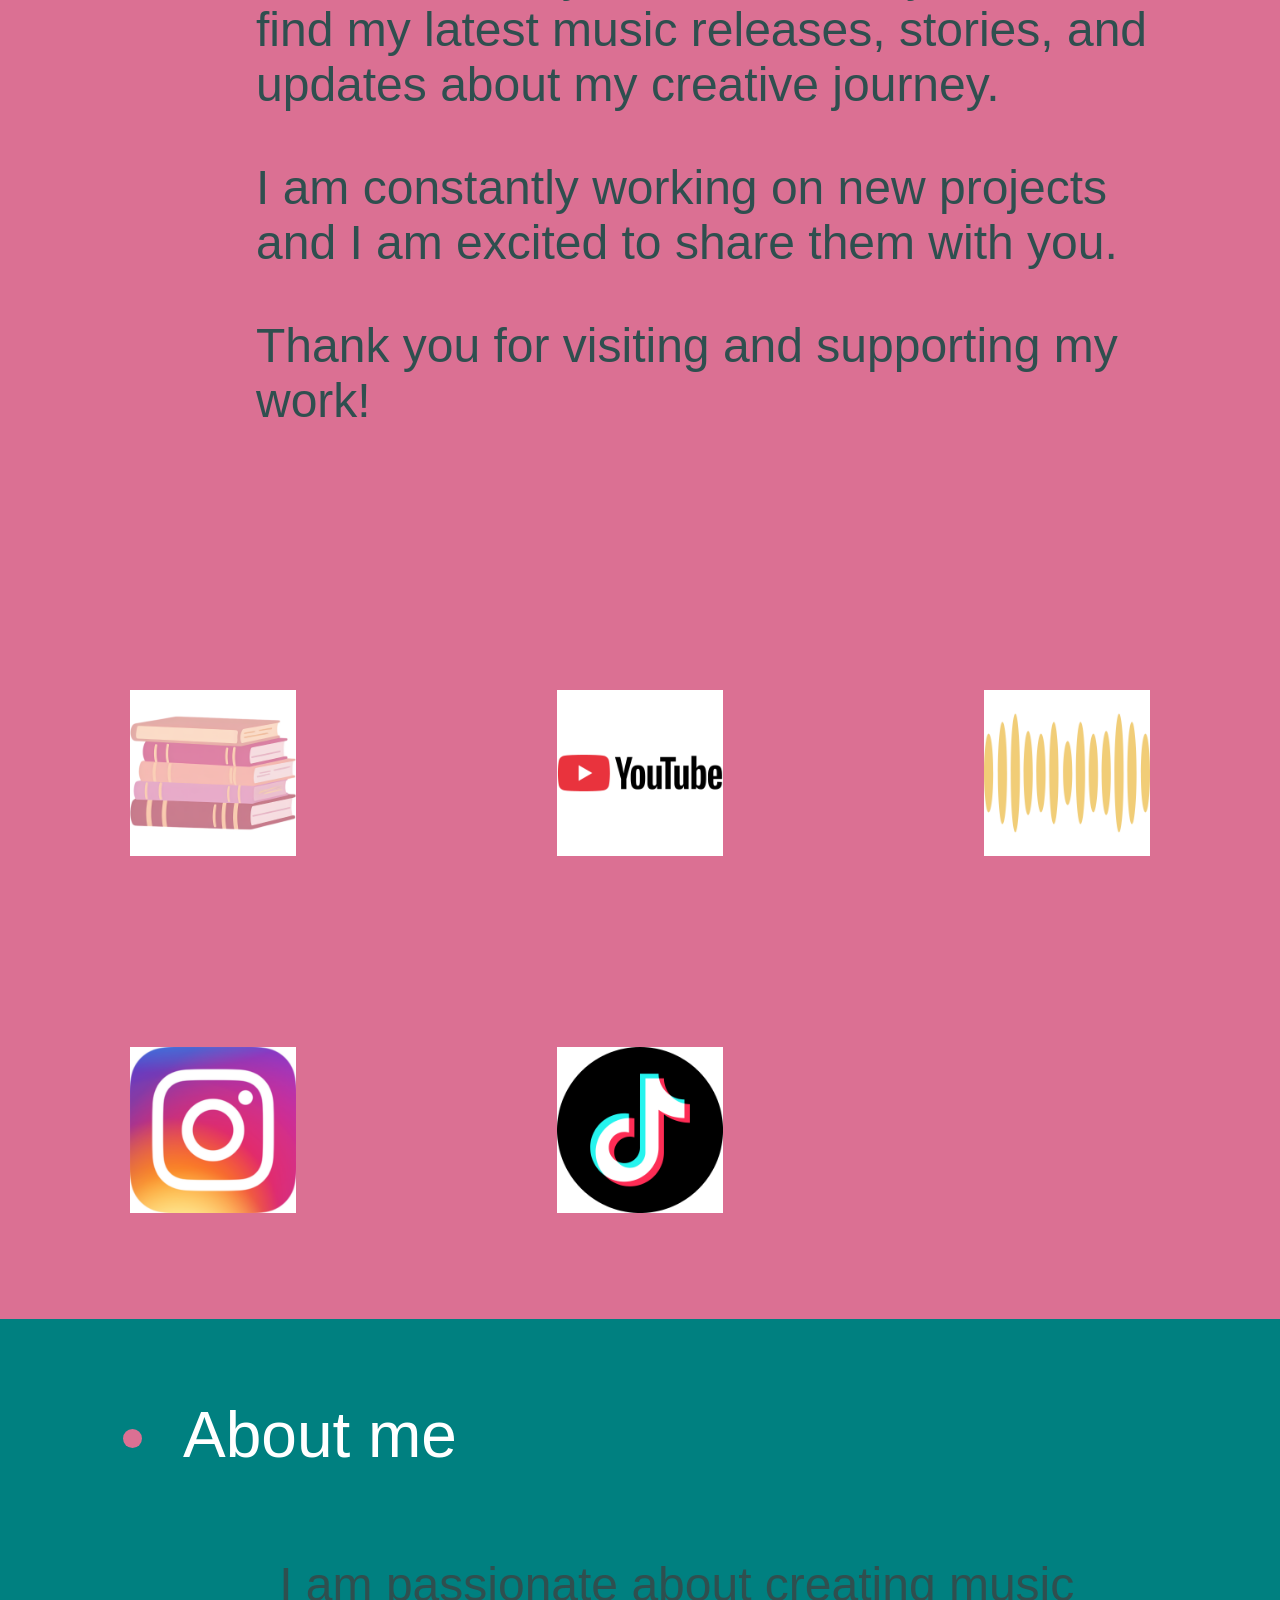
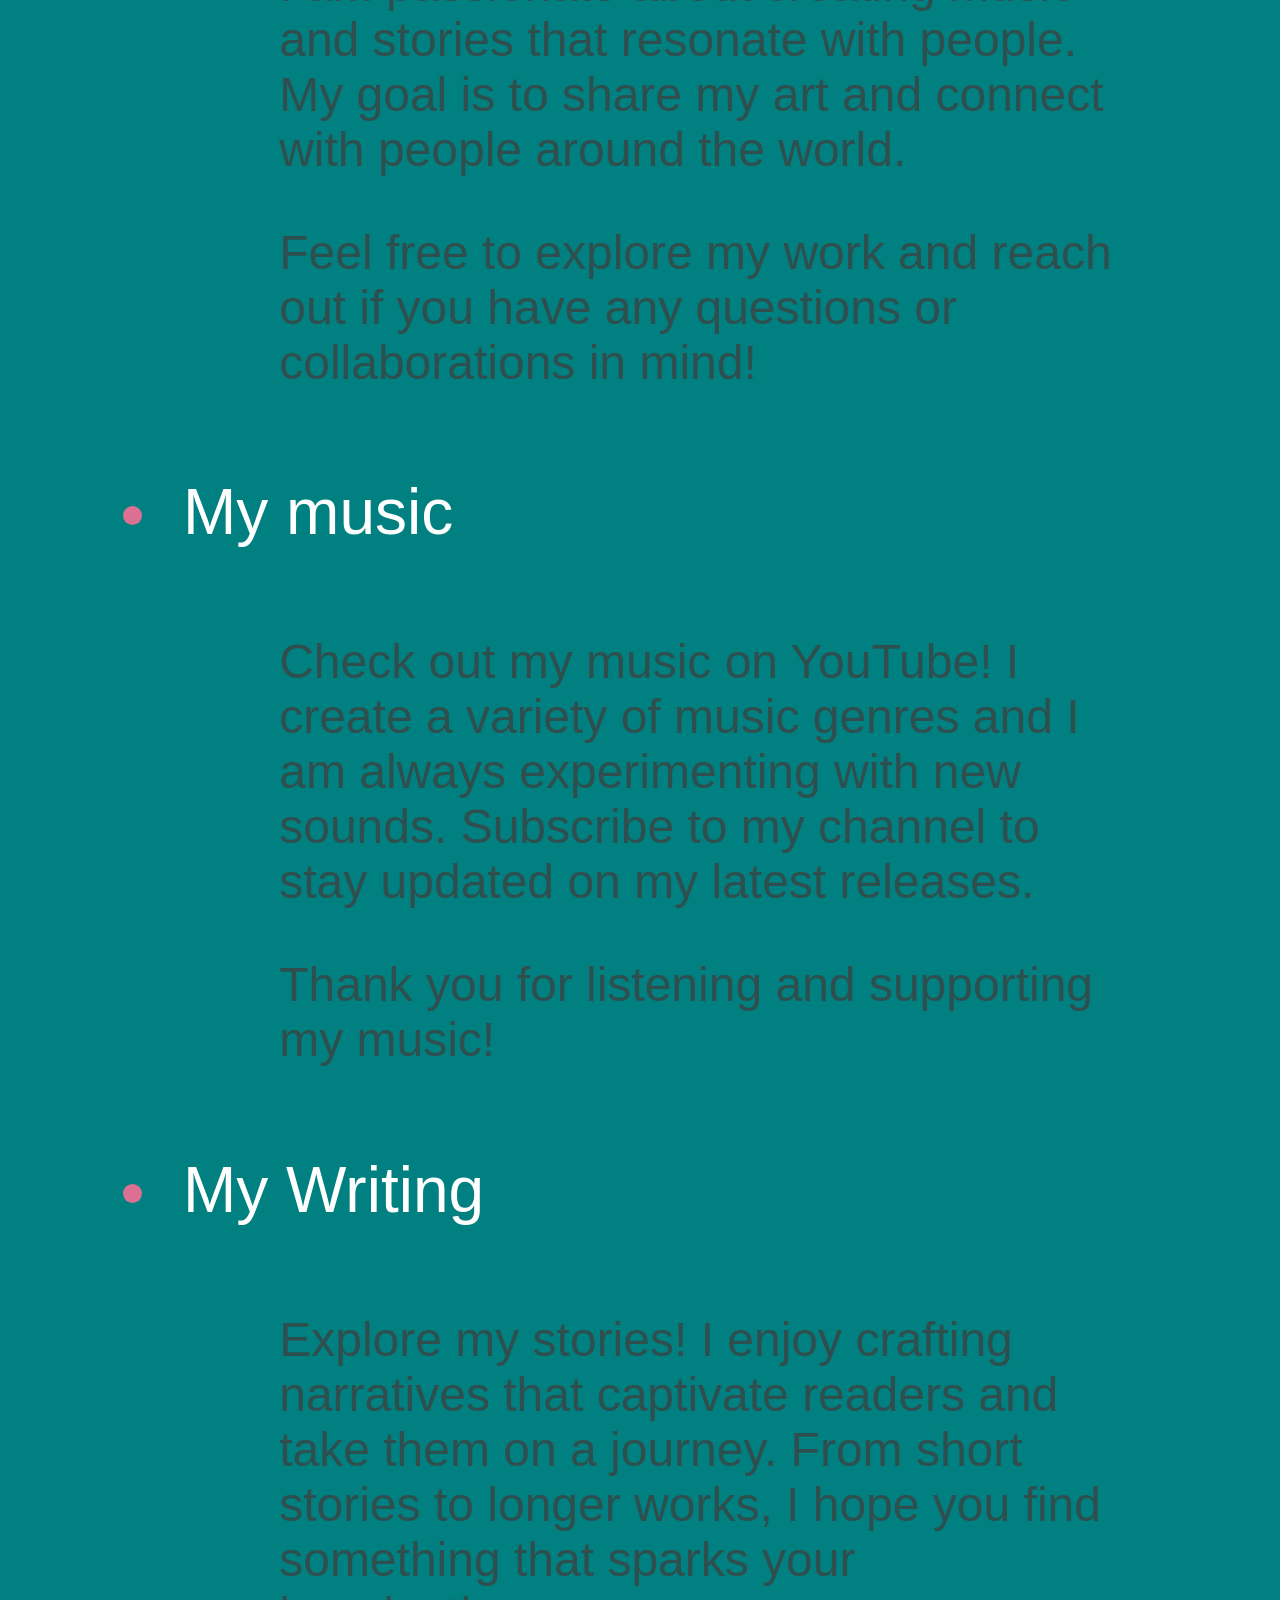
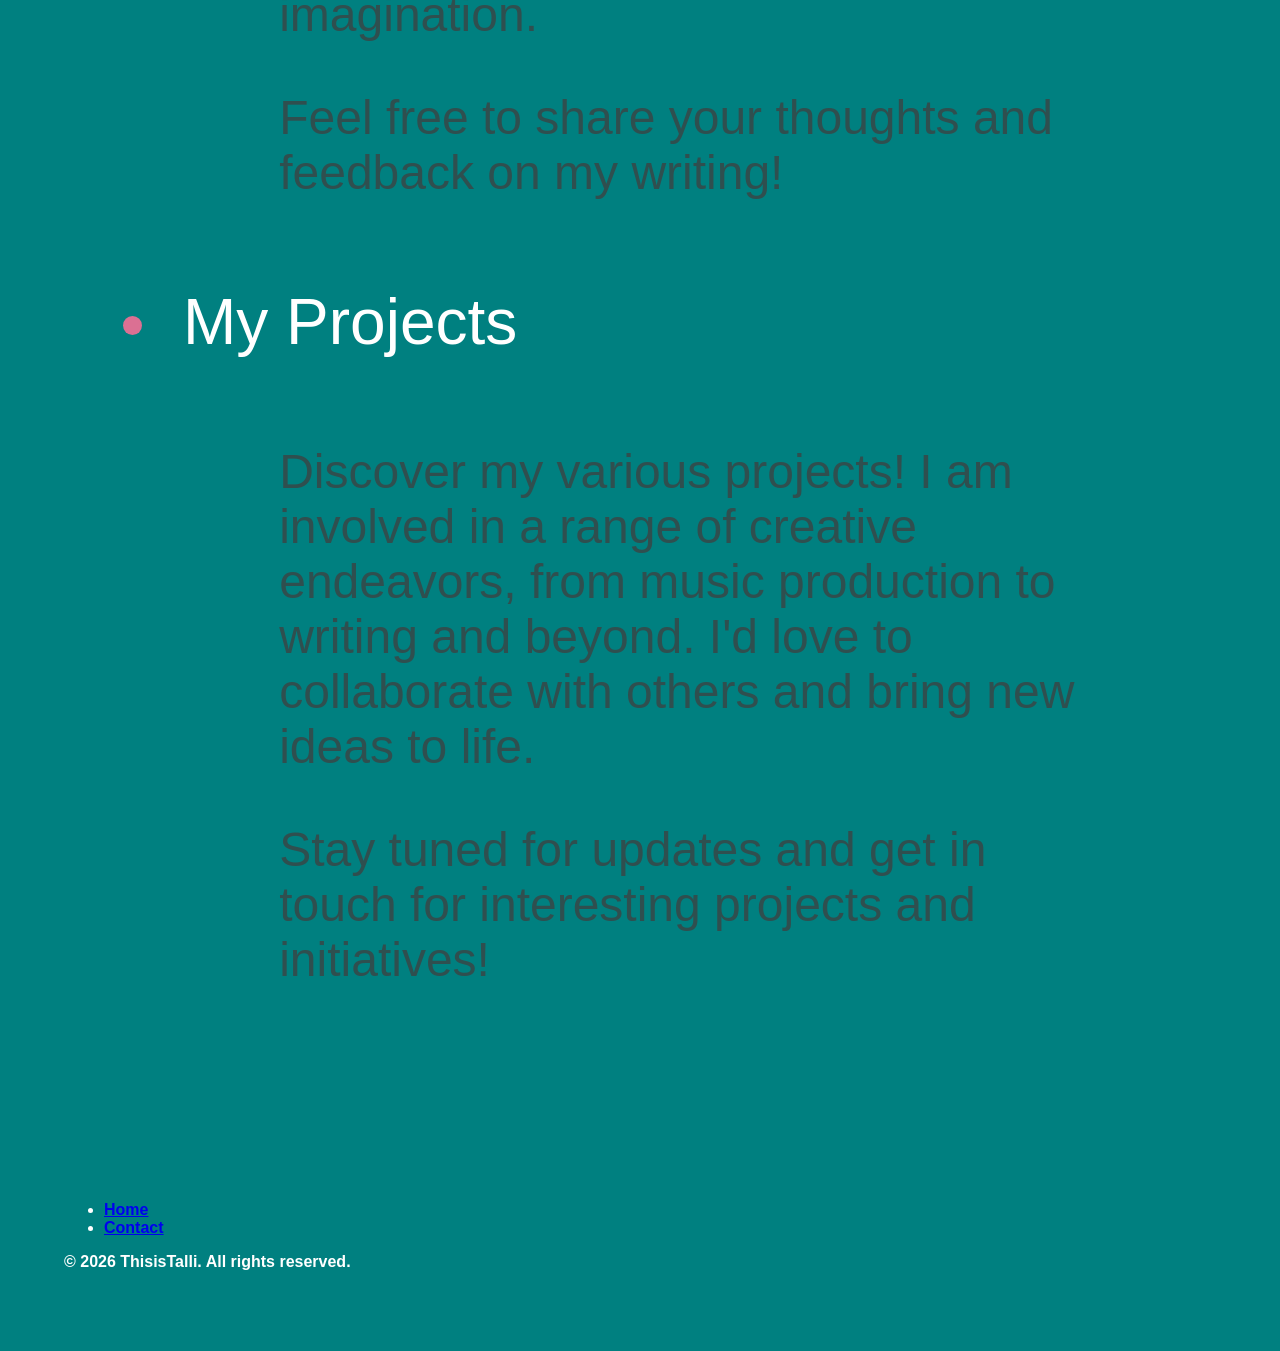
==== commit 9115e952: "hintergrund seitenbeginn" ====
--- a/index.html
+++ b/index.html
@@ -20,9 +20,10 @@
 
 
     <section class="content">
-      <div class="artist-introduction">
-        <p>Hi, my name is Talli. I am a musician and a writer.</p>
-        <p>I make my own music and write stories to share with the world.</p>
+      <div>
+        <img class="waves" src="./Image/waves.gif" alt="Wellen">
+        <p class="artist-introduction" >Hi, my name is Talli. I am a musician and a writer.</p>
+        <p class="artist-introduction">I make my own music and write stories to share with the world.</p>
       </div>
 
       <div class="article-text">
--- a/main.css
+++ b/main.css
@@ -36,17 +36,19 @@
     font-size:2.5rem;
     font-family:Verdana, Geneva, Tahoma, sans-serif;
     color:palevioletred;
-    padding-left:45%;
+    padding-left:35%;
 }
 
 .artist-introduction{
     font-size:3rem;
     font-family:Verdana, Geneva, Tahoma, sans-serif;
     color:darkslategrey;
-    padding-left:5%;
-    padding-right:10%;
-    padding-top:15%;
-    padding-bottom:2%;
+    padding-bottom:2%;
+    padding-top:5%;
+}
+
+.waves{
+    width:100%;
 }
 
 .channels-links{
@@ -266,10 +268,12 @@
         font-size:3rem;
         font-family:Verdana, Geneva, Tahoma, sans-serif;
         color:darkslategrey;
-        padding-left:20%;
-        padding-right:10%;
-        padding-top:15%;
-        padding-bottom:2%;
+        padding-bottom:2%;
+        padding-top:10%;
+    }
+
+    .waves{
+        width:100%;
     }
     
     .website-rubriken{
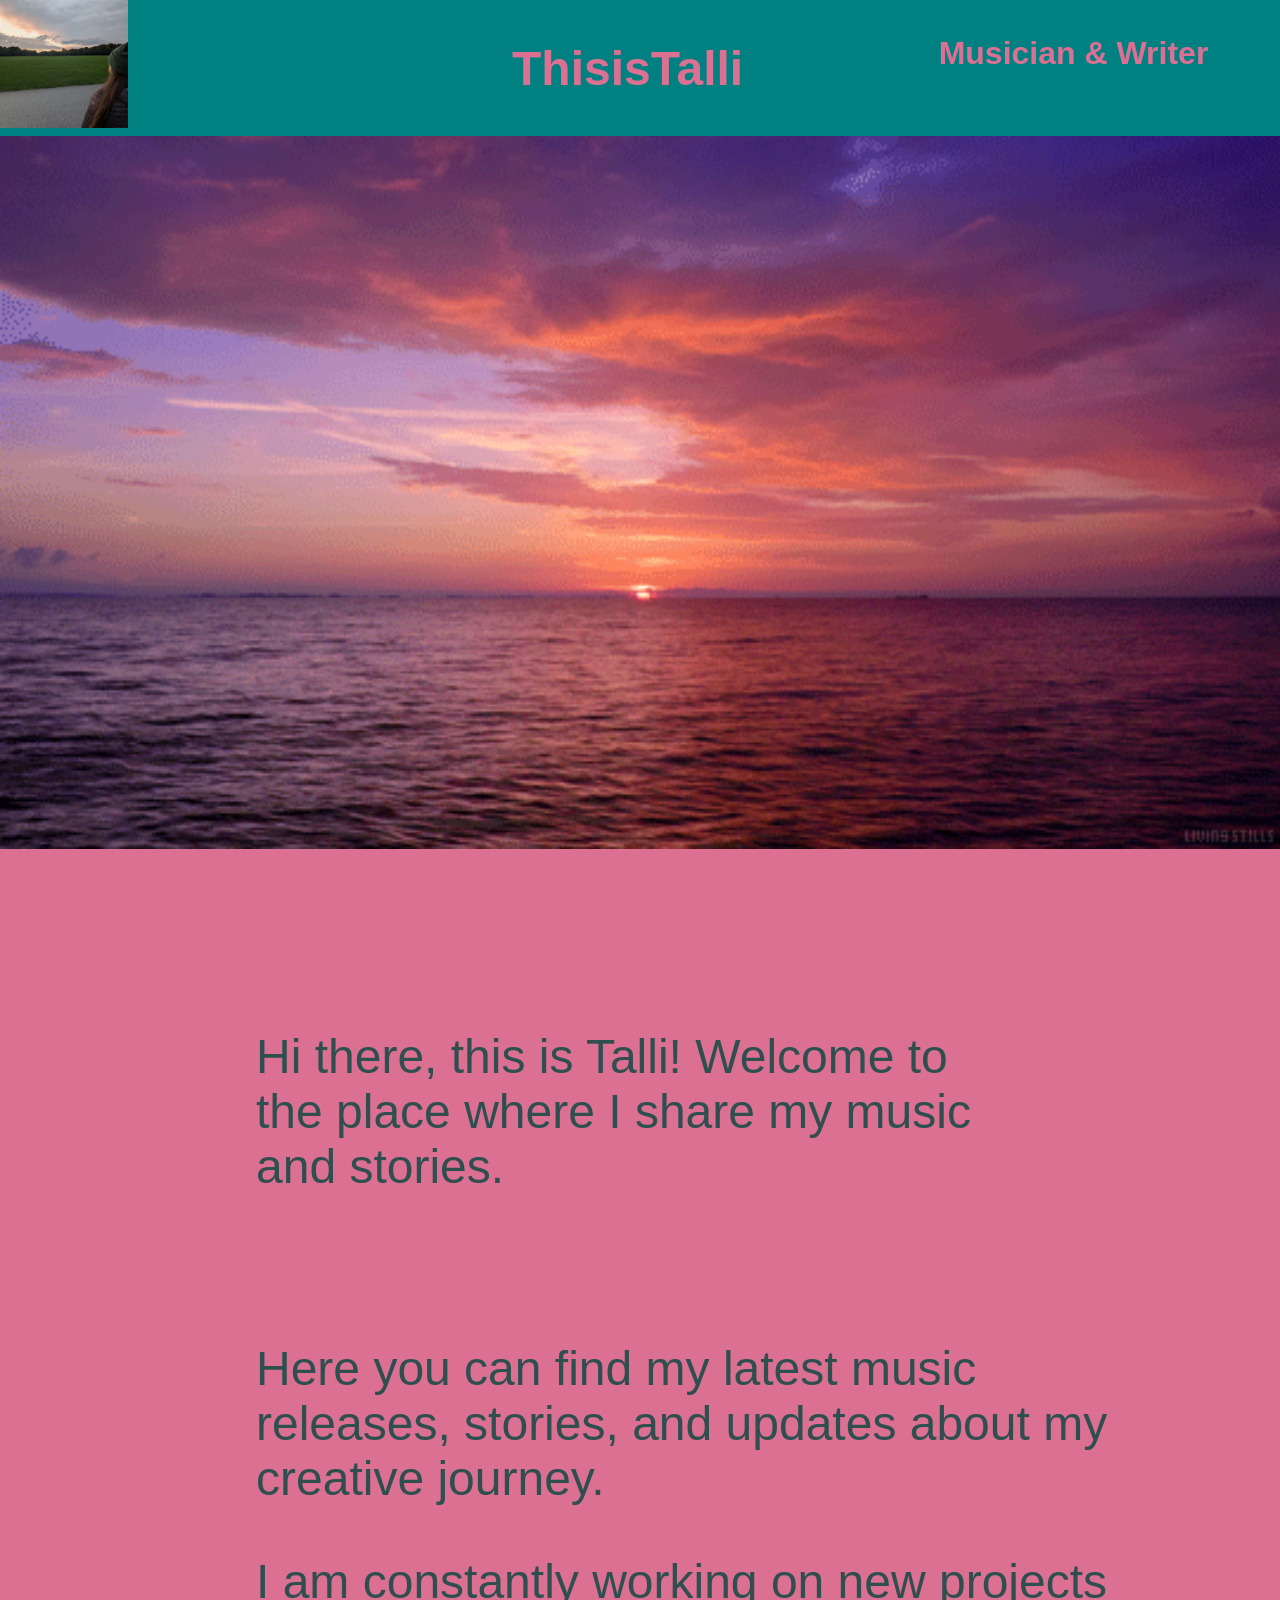
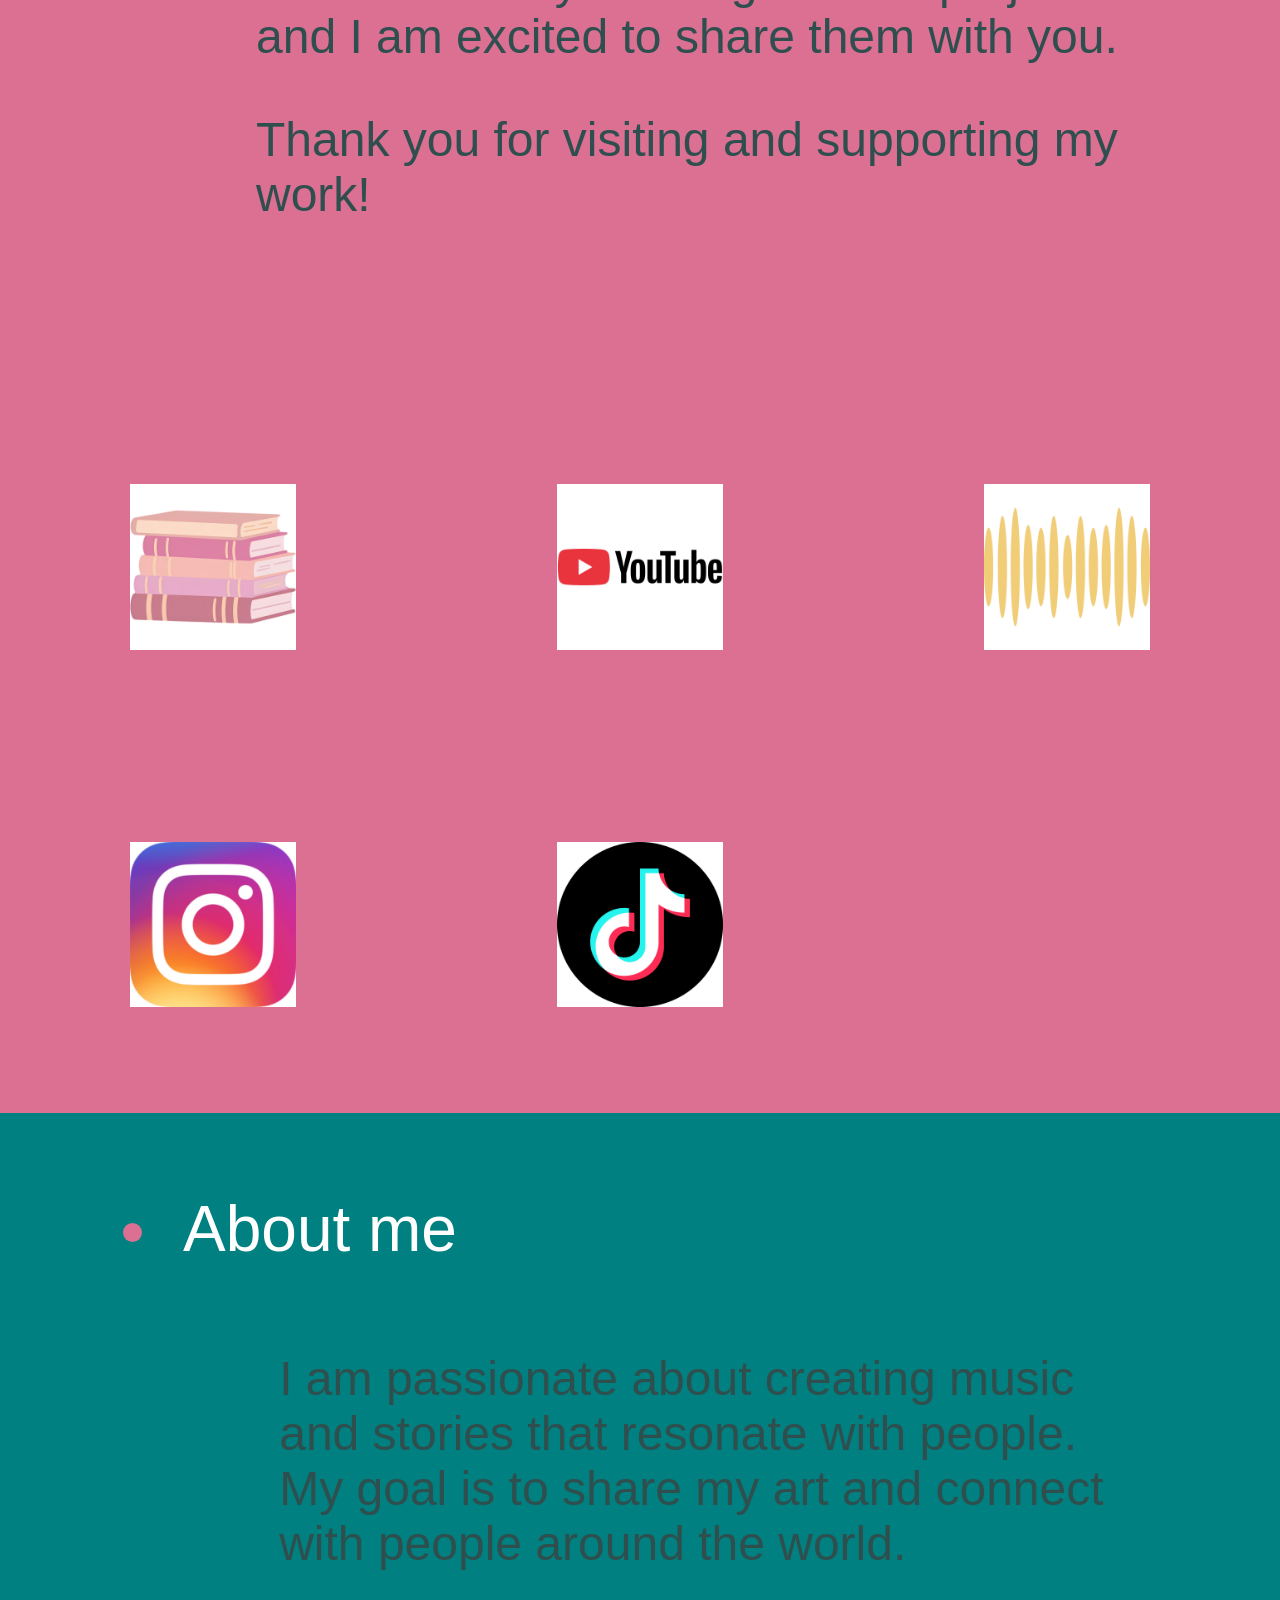
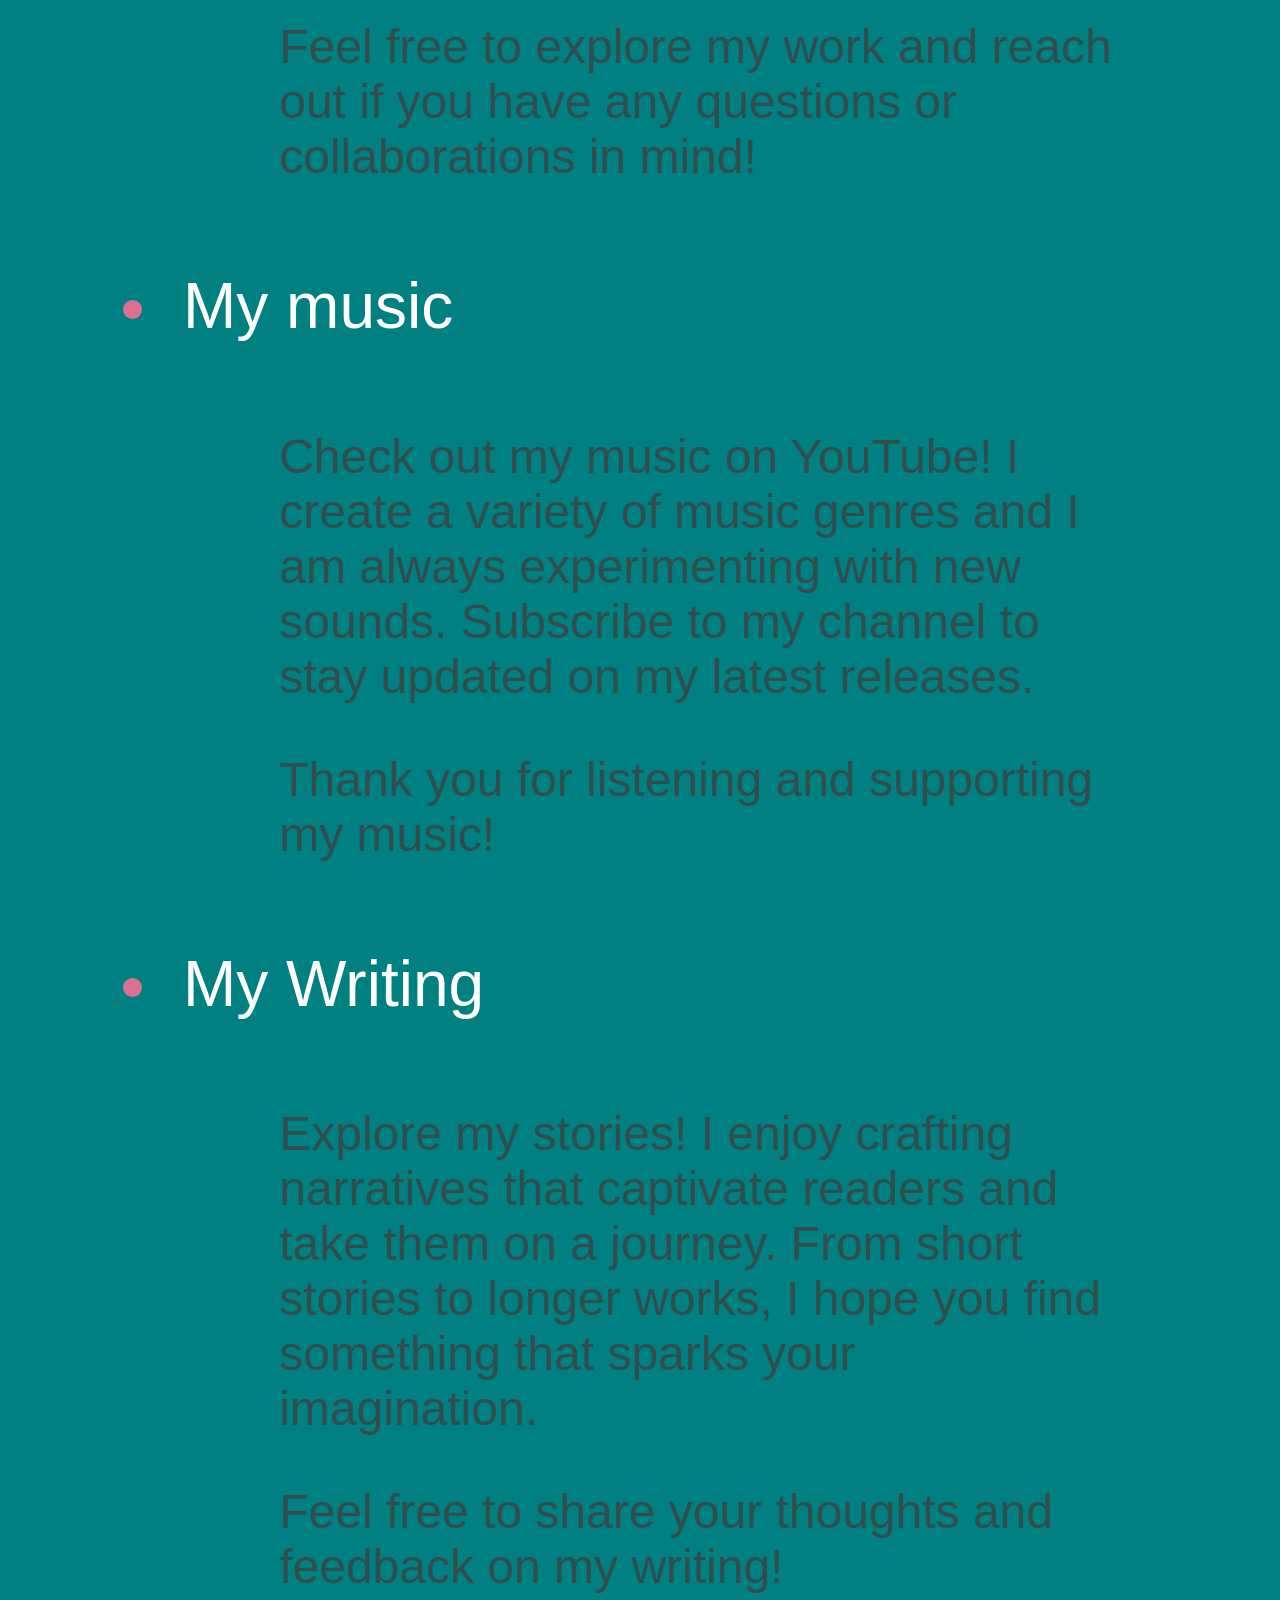
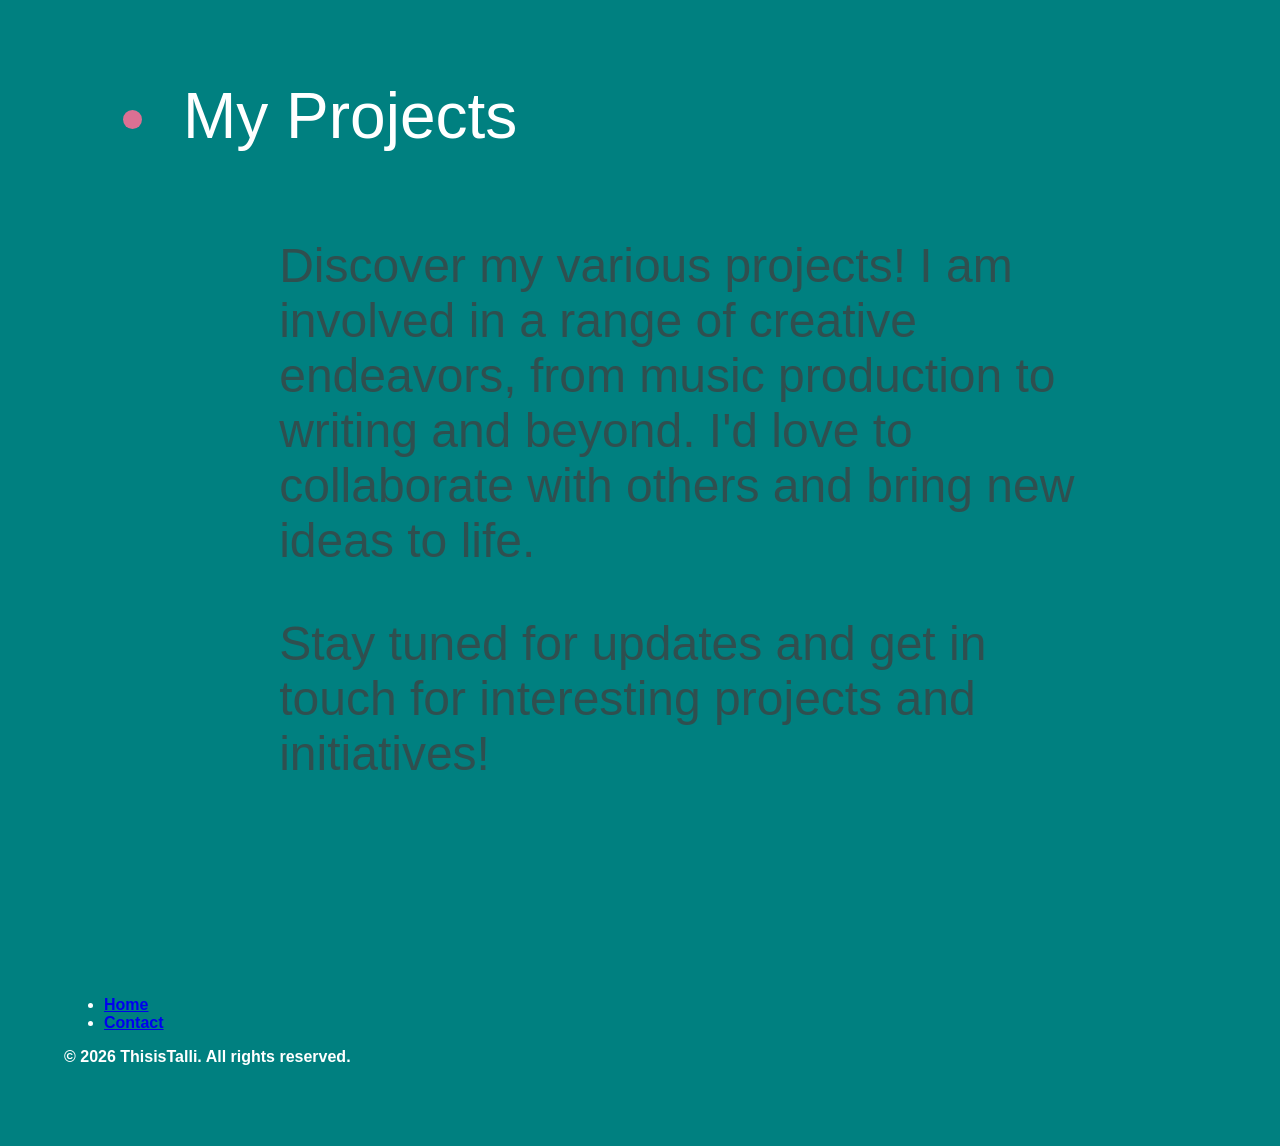
==== commit a2e91c39: "textänderung" ====
--- a/index.html
+++ b/index.html
@@ -22,12 +22,11 @@
     <section class="content">
       <div>
         <img class="waves" src="./Image/waves.gif" alt="Wellen">
-        <p class="artist-introduction" >Hi, my name is Talli. I am a musician and a writer.</p>
-        <p class="artist-introduction">I make my own music and write stories to share with the world.</p>
+        <p class="artist-introduction">Hi there, this is Talli! Welcome to the place where I share my music and stories.</p>
       </div>
 
       <div class="article-text">
-        <p>Welcome to my website! Here you can find my latest music releases, stories, and updates about my creative journey.</p>
+        <p>Here you can find my latest music releases, stories, and updates about my creative journey.</p>
         <p>I am constantly working on new projects and I am excited to share them with you.</p>
         <p>Thank you for visiting and supporting my work!</p>
       </div>
--- a/main.css
+++ b/main.css
@@ -20,12 +20,12 @@
 
 .profile-image{
     grid-area:links;
-    width:50%;
+    width:30%;
 }
 
 h1{
     grid-area:mitte;
-    font-size:3rem;
+    font-size:2.5rem;
     font-family:Verdana, Geneva, Tahoma, sans-serif;
     color:palevioletred;
     padding-left:20%;
@@ -33,7 +33,7 @@
 
 h2{
     grid-area:rechts;
-    font-size:2.5rem;
+    font-size:1.5rem;
     font-family:Verdana, Geneva, Tahoma, sans-serif;
     color:palevioletred;
     padding-left:35%;
@@ -45,10 +45,13 @@
     color:darkslategrey;
     padding-bottom:2%;
     padding-top:5%;
+    padding-left:10%;
+    padding-right:10%;
 }
 
 .waves{
     width:100%;
+    padding-top:10%;
 }
 
 .channels-links{
@@ -254,7 +257,7 @@
 
     h2{
         grid-area:rechts;
-        font-size:1.5rem;
+        font-size:2rem;
         padding-top:2%;
         padding-bottom:2%;
         padding-left:20%;
@@ -270,6 +273,8 @@
         color:darkslategrey;
         padding-bottom:2%;
         padding-top:10%;
+        padding-left:20%;
+        padding-right:20%;
     }
 
     .waves{
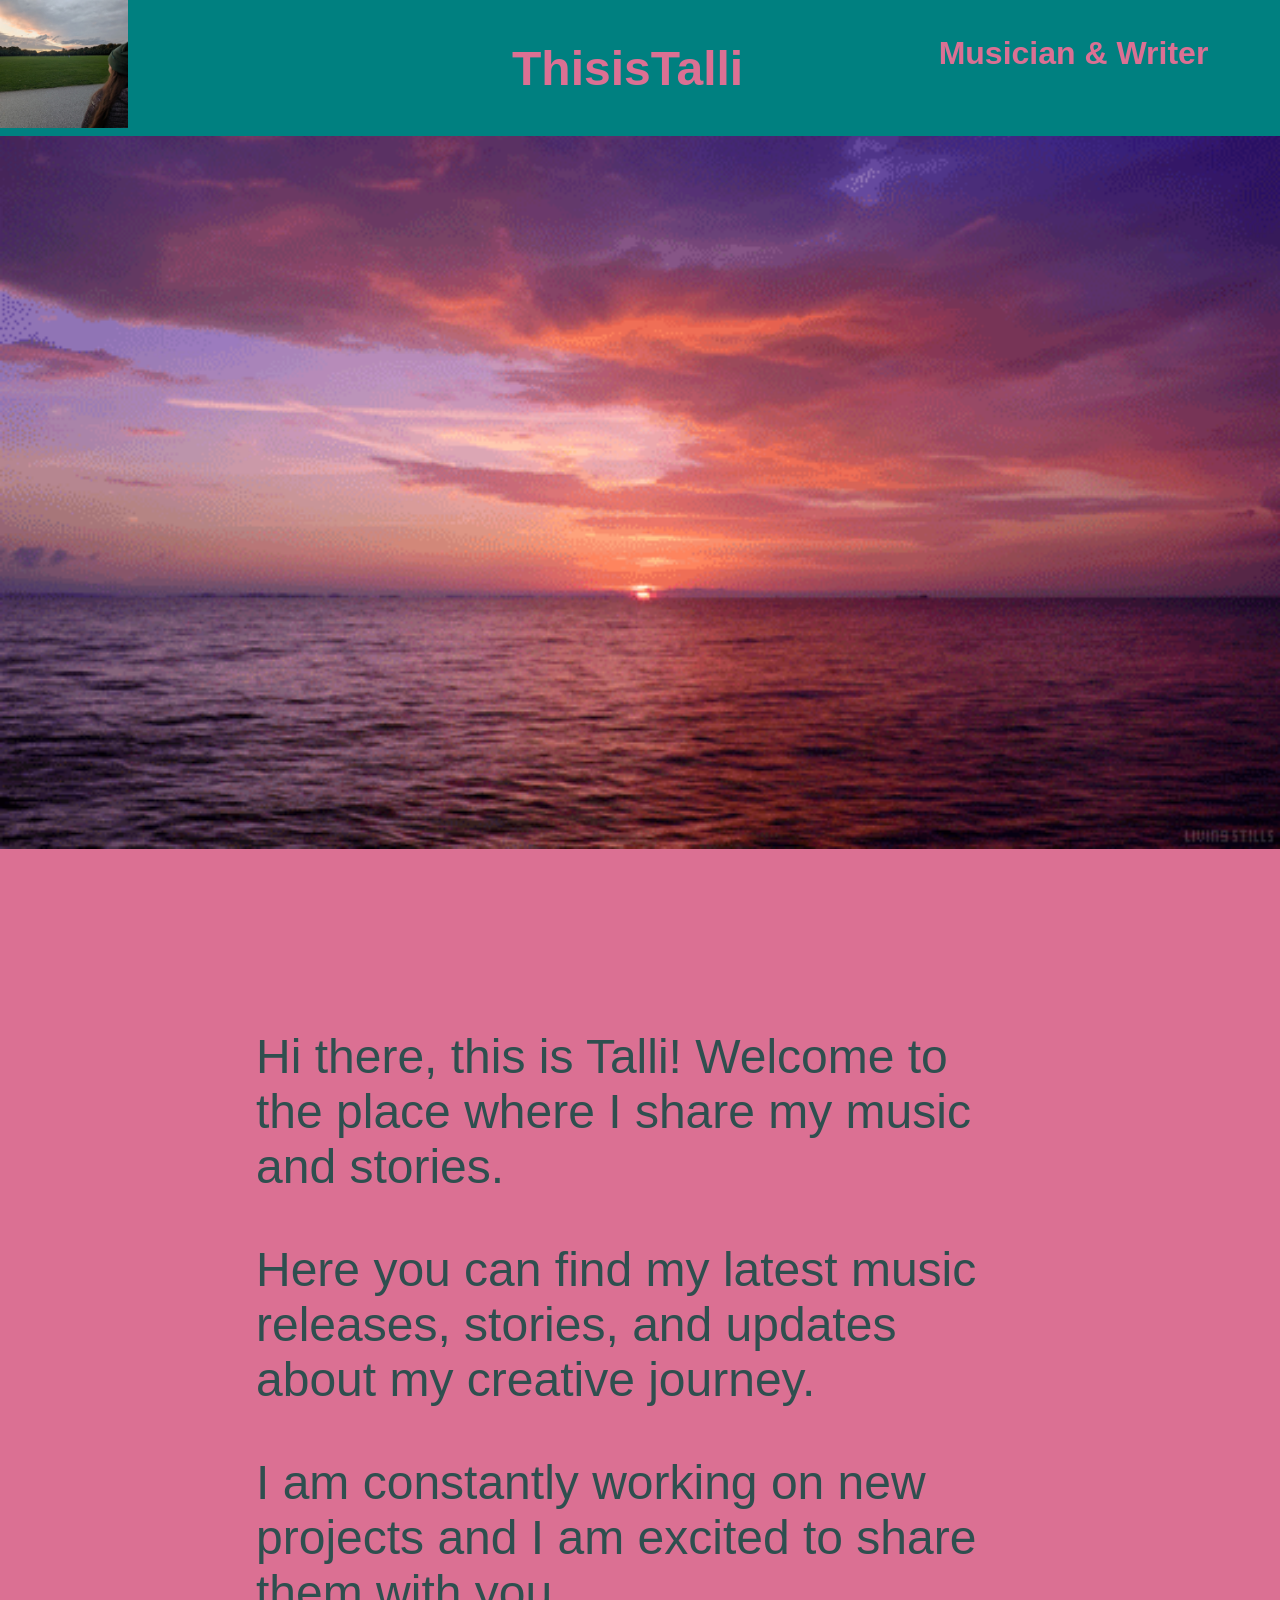
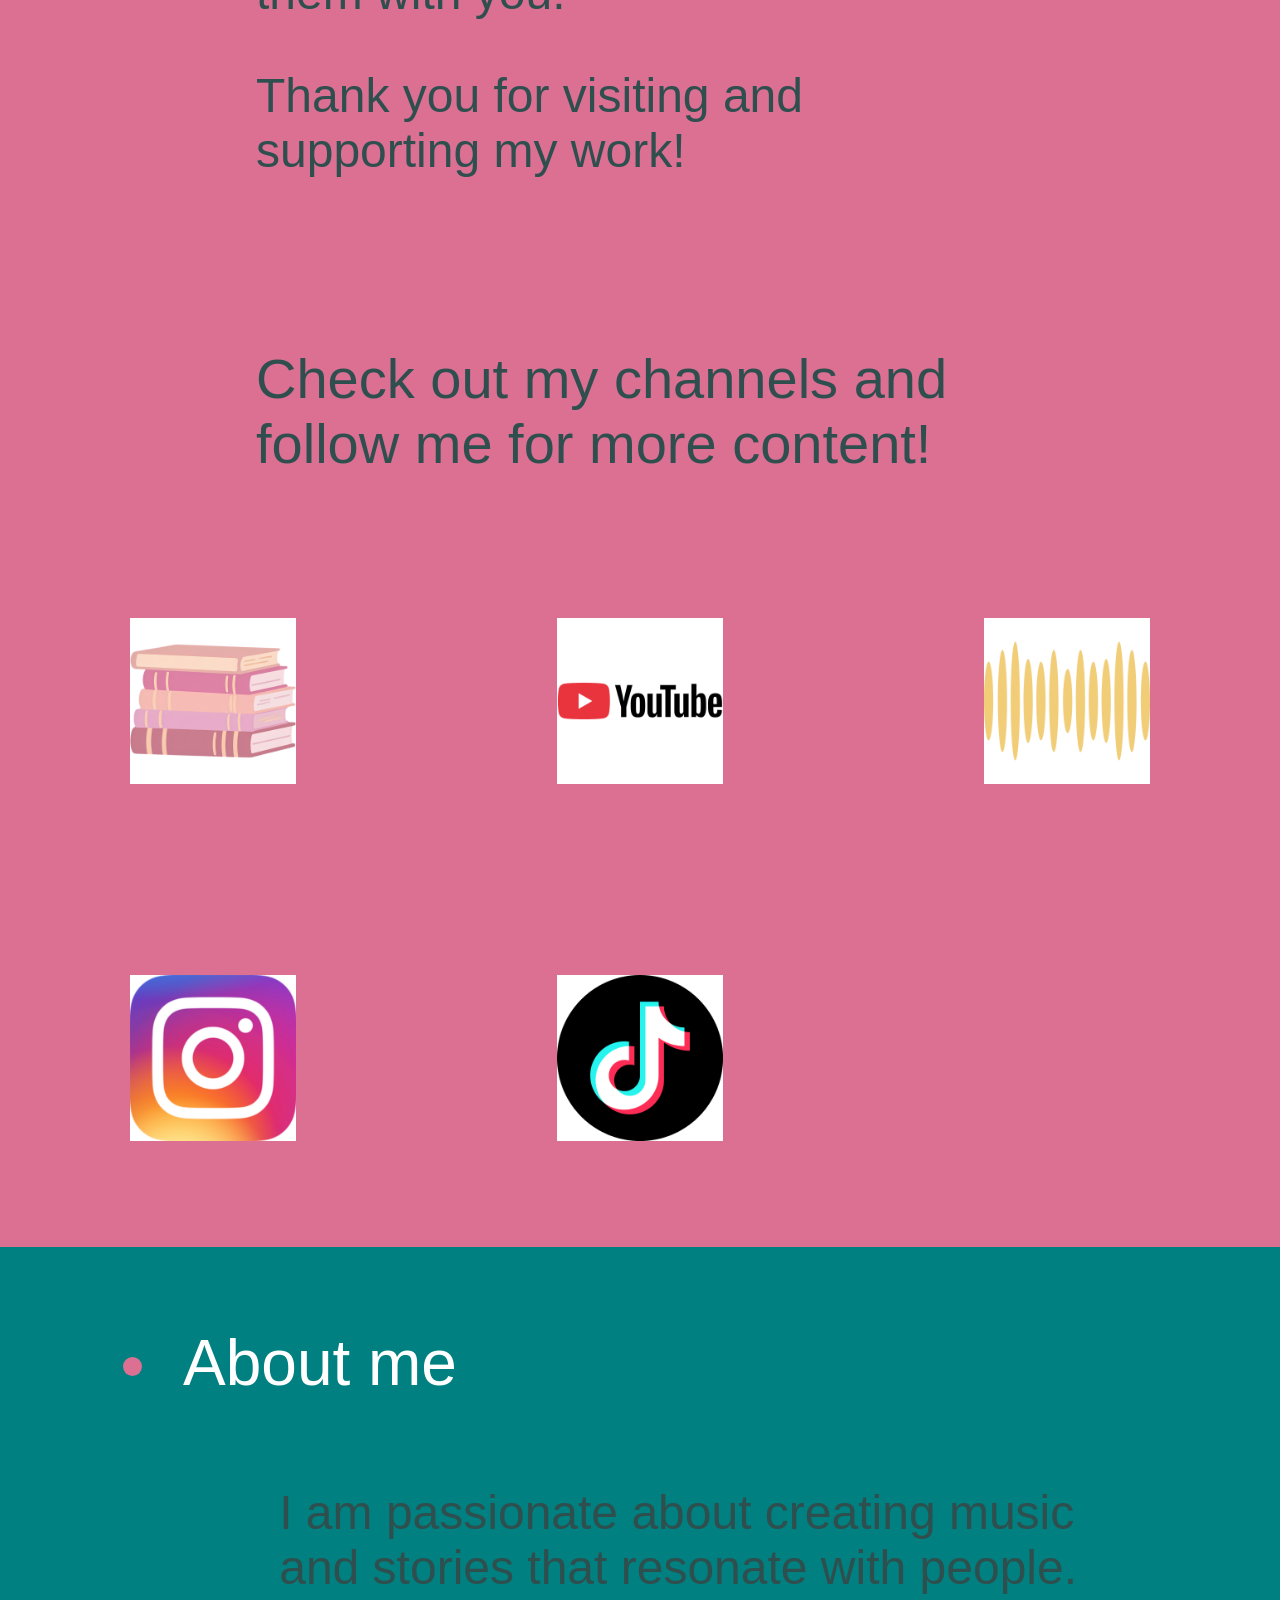
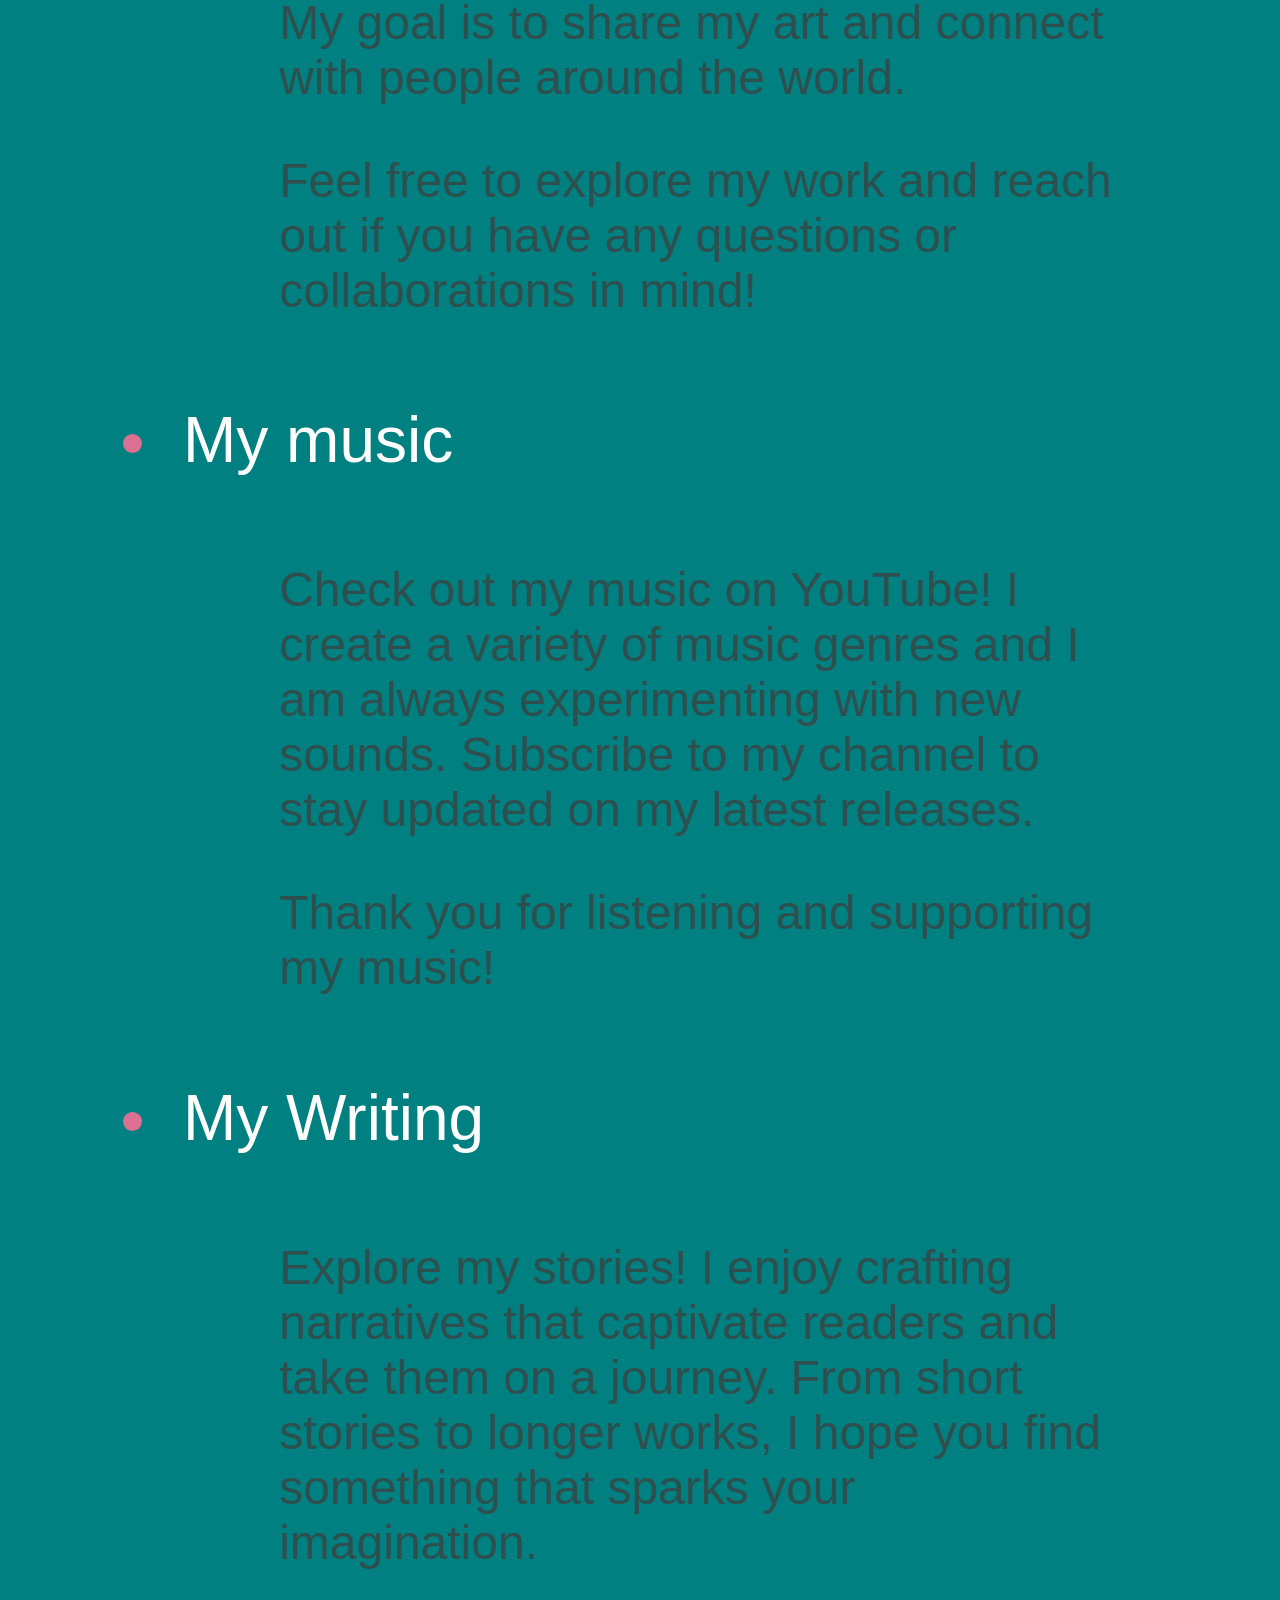
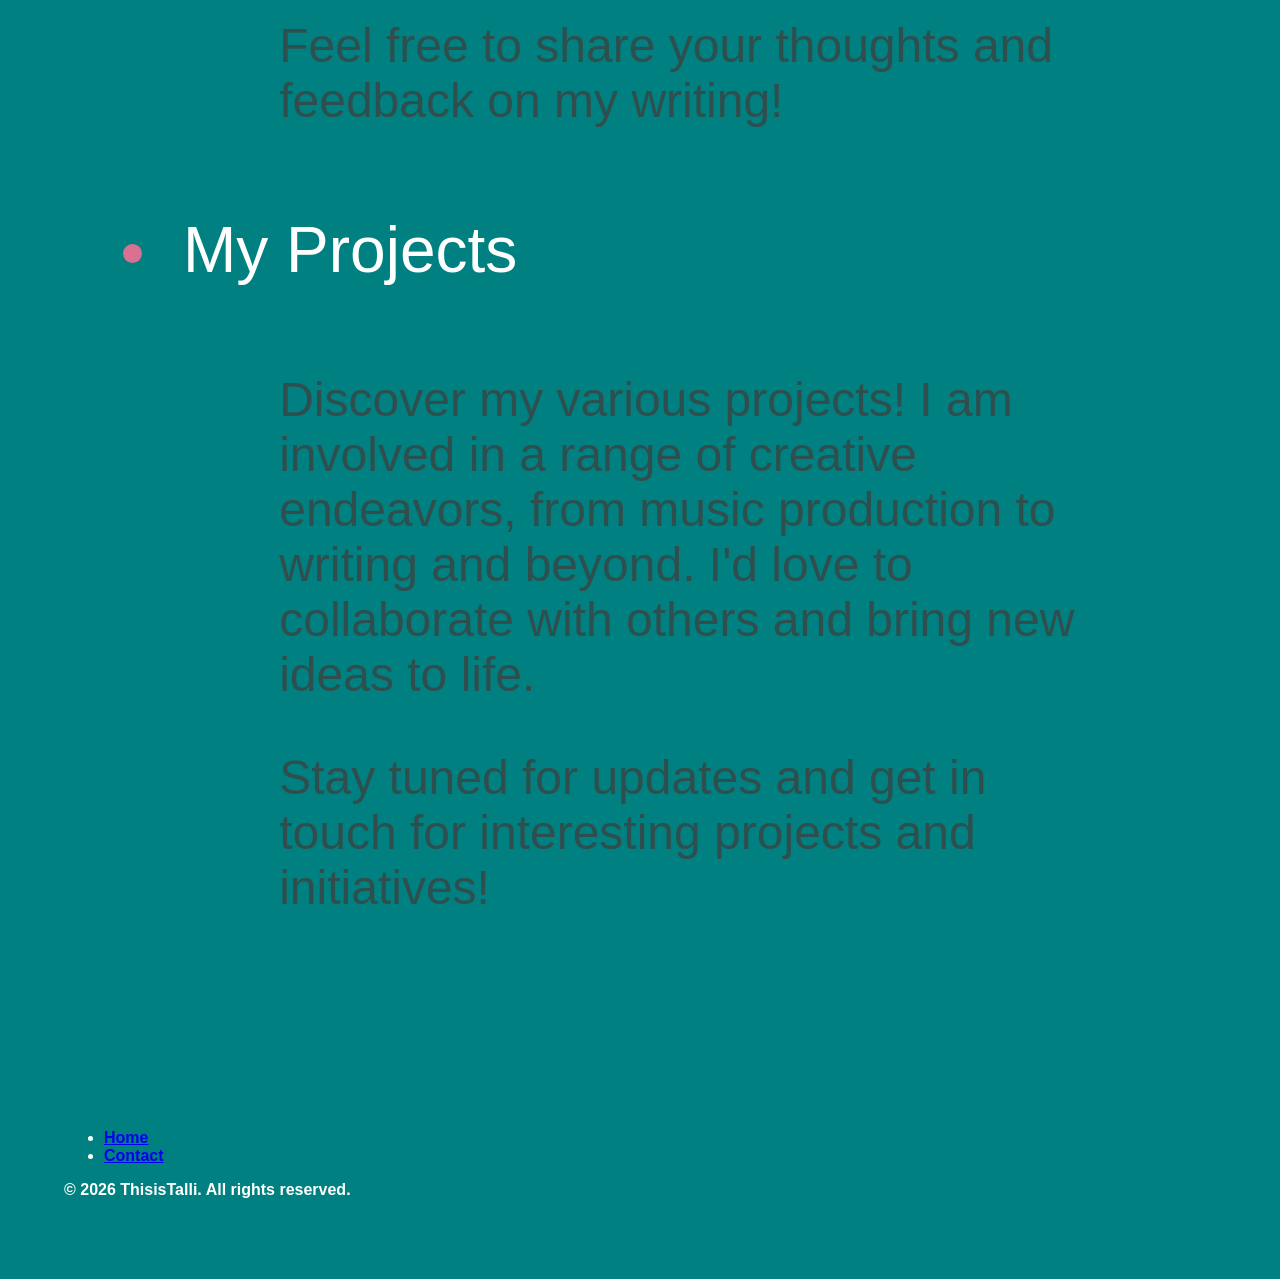
==== commit 784ce751: "shortstories eingefügt" ====
--- a/index.html
+++ b/index.html
@@ -30,7 +30,8 @@
         <p>I am constantly working on new projects and I am excited to share them with you.</p>
         <p>Thank you for visiting and supporting my work!</p>
       </div>
-
+      
+      <p class="channels-text">Check out my channels and follow me for more content!</p>
       <div class="channels-links">
         <a href="index2.html">
         <button class="books">
--- a/main.css
+++ b/main.css
@@ -43,7 +43,6 @@
     font-size:3rem;
     font-family:Verdana, Geneva, Tahoma, sans-serif;
     color:darkslategrey;
-    padding-bottom:2%;
     padding-top:5%;
     padding-left:10%;
     padding-right:10%;
@@ -52,6 +51,16 @@
 .waves{
     width:100%;
     padding-top:10%;
+}
+
+.article-text{
+    font-size:3rem;
+    font-family:'Gill Sans', 'Gill Sans MT', Calibri, 'Trebuchet MS', sans-serif;
+    color:darkslategrey;
+    background-color:teal;
+    padding-left:10%;
+    padding-right:10%;
+    padding-bottom:3%;
 }
 
 .channels-links{
@@ -65,6 +74,14 @@
     margin:0;
 }
 
+.channels-text{
+    font-size:3.5rem;
+    font-family:'Gill Sans', 'Gill Sans MT', Calibri, 'Trebuchet MS', sans-serif;
+    color:darkslategrey;
+    padding-left:10%;
+    padding-right:10%;
+}
+
 .books{
     grid-area:books;
     font-weight:bold;
@@ -132,17 +149,6 @@
     position:center;
     margin-bottom:20%;
     margin-top:20%;
-}
-
-.article-text{
-    font-size:3rem;
-    font-family:'Gill Sans', 'Gill Sans MT', Calibri, 'Trebuchet MS', sans-serif;
-    color:darkslategrey;
-    background-color:teal;
-    padding-left:10%;
-    padding-right:10%;
-    padding-top:2%;
-    padding-bottom:10%;
 }
 
 .website-rubriken{
@@ -271,7 +277,6 @@
         font-size:3rem;
         font-family:Verdana, Geneva, Tahoma, sans-serif;
         color:darkslategrey;
-        padding-bottom:2%;
         padding-top:10%;
         padding-left:20%;
         padding-right:20%;
@@ -280,7 +285,22 @@
     .waves{
         width:100%;
     }
-    
+
+    .article-text{
+        padding-left:20%;
+        padding-right:20%;
+        padding-bottom:5%;
+        background-color:palevioletred;
+    }
+
+    .channels-text{
+        font-size:3.5rem;
+        font-family:'Gill Sans', 'Gill Sans MT', Calibri, 'Trebuchet MS', sans-serif;
+        color:darkslategrey;
+        padding-left:20%;
+        padding-right:20%;
+    }
+
     .website-rubriken{
         grid-area:rechts;
         display:flex;
@@ -302,21 +322,16 @@
         background-color:palevioletred;
     }
 
-    .article-text{
-        padding-left:20%;
-        background-color:palevioletred;
-    }
-
     .artist-description{
-    grid-area:mitte;
-    font-size:3rem;
-    font-family:Verdana, Geneva, Tahoma, sans-serif;
-    color:darkslategrey;
-    background-color:teal;
-    padding-left:10%;
-    padding-right:15%;
-    padding-top:2%;
-    padding-bottom:2%;
+        grid-area:mitte;
+        font-size:3rem;
+        font-family:Verdana, Geneva, Tahoma, sans-serif;
+        color:darkslategrey;
+        background-color:teal;
+        padding-left:10%;
+        padding-right:15%;
+        padding-top:2%;
+        padding-bottom:2%;
     }
 
     .mymusic{
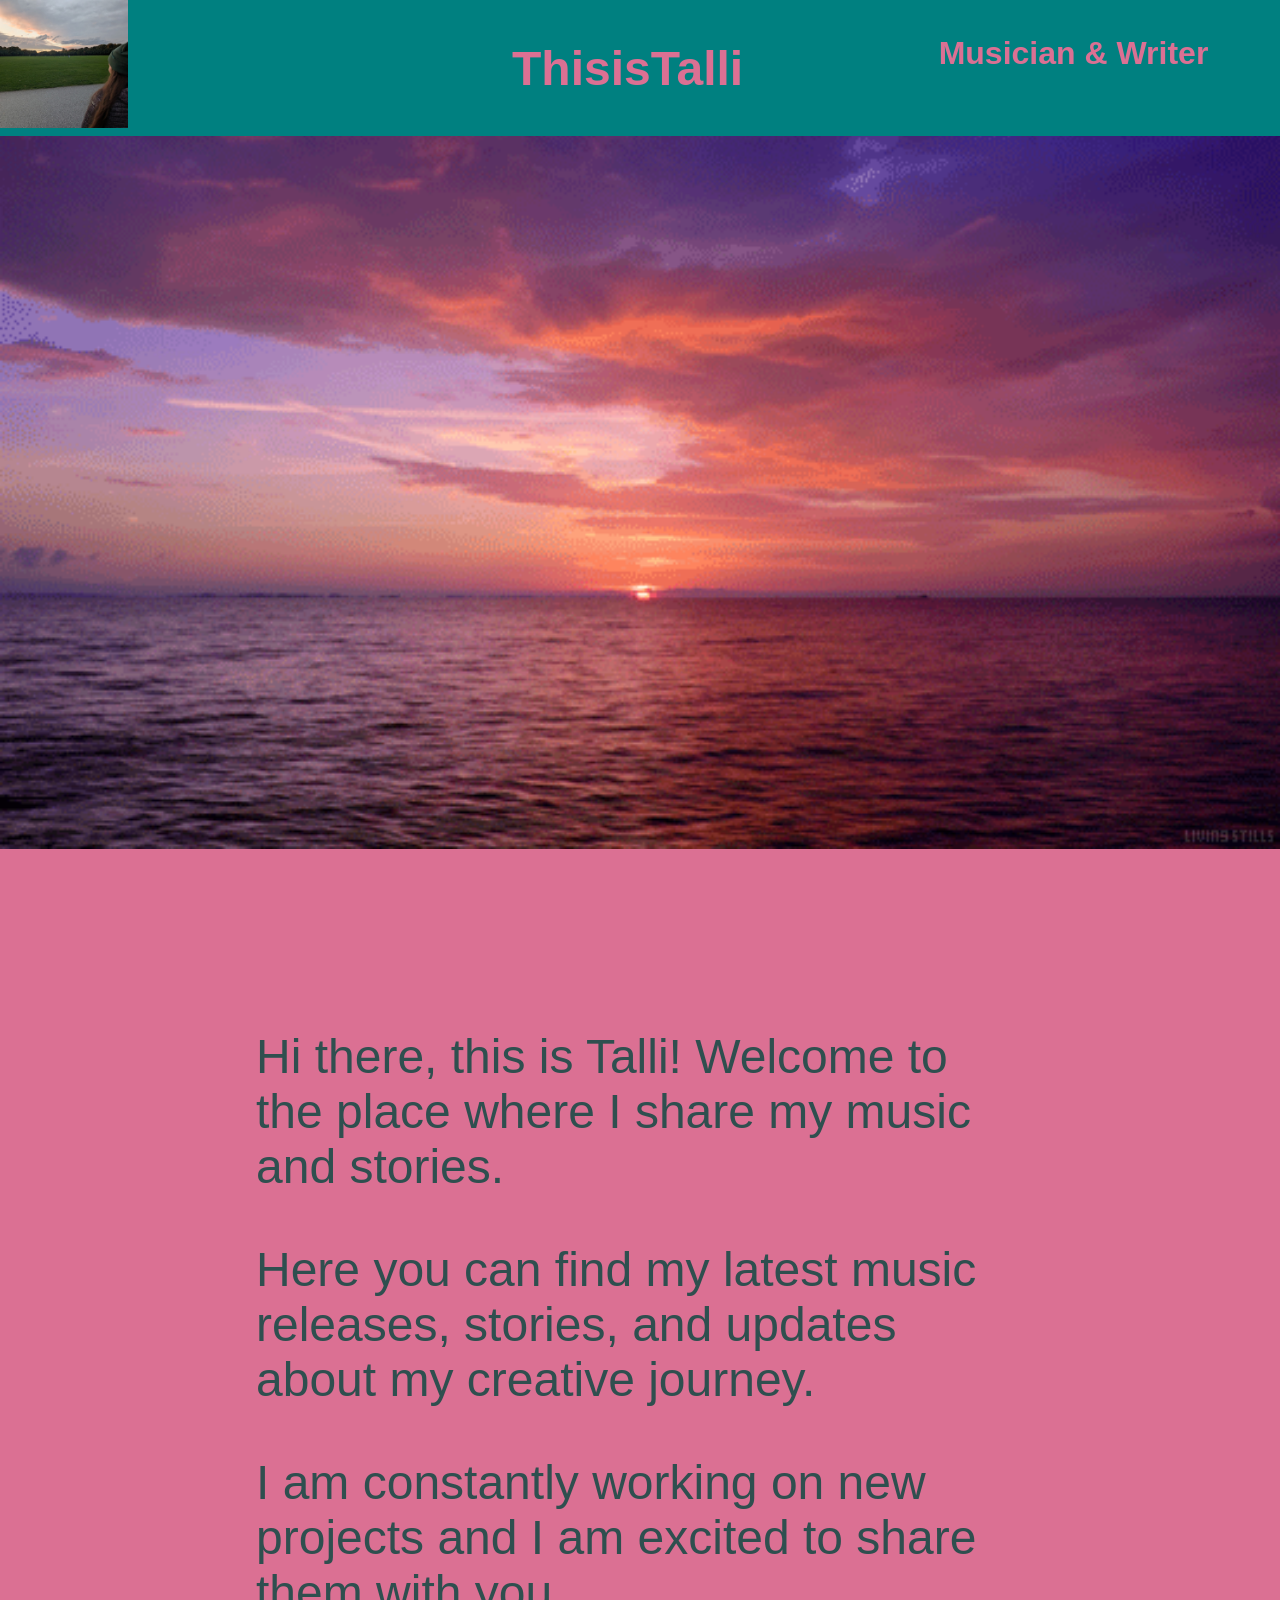
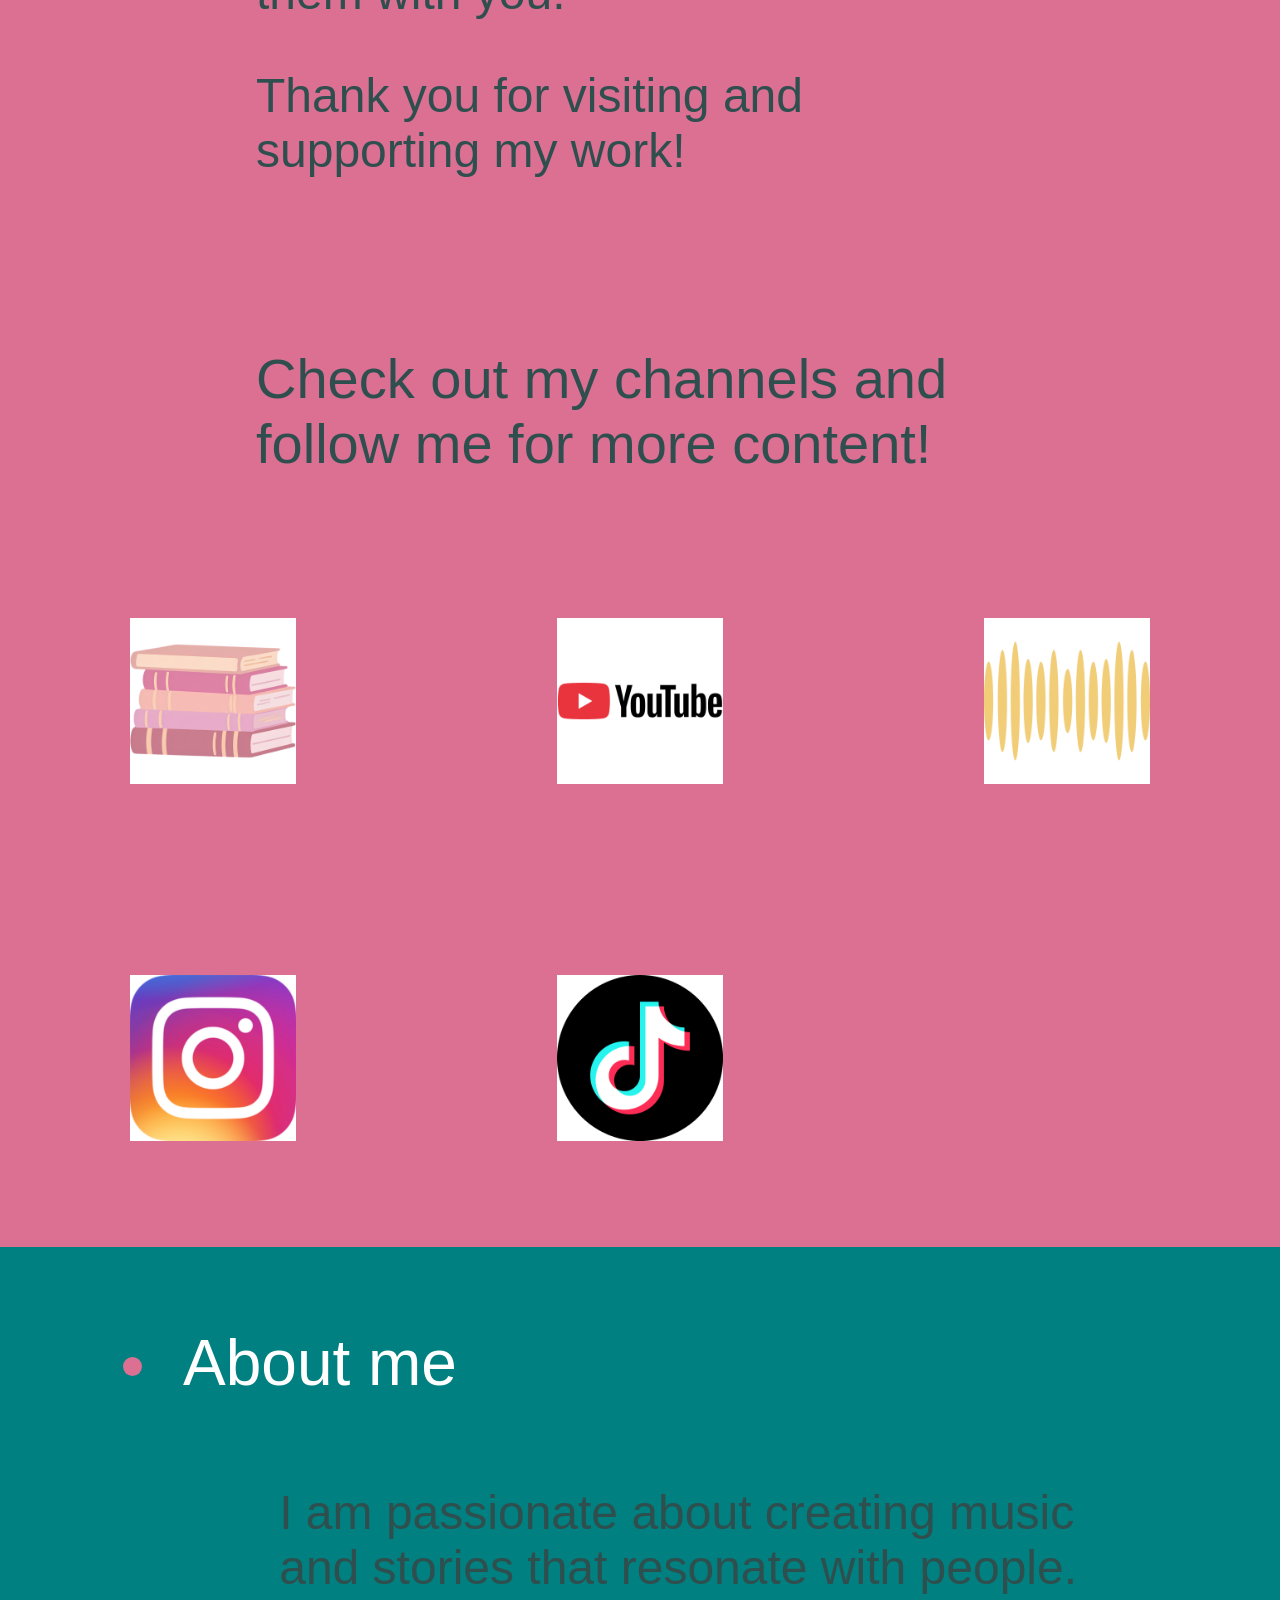
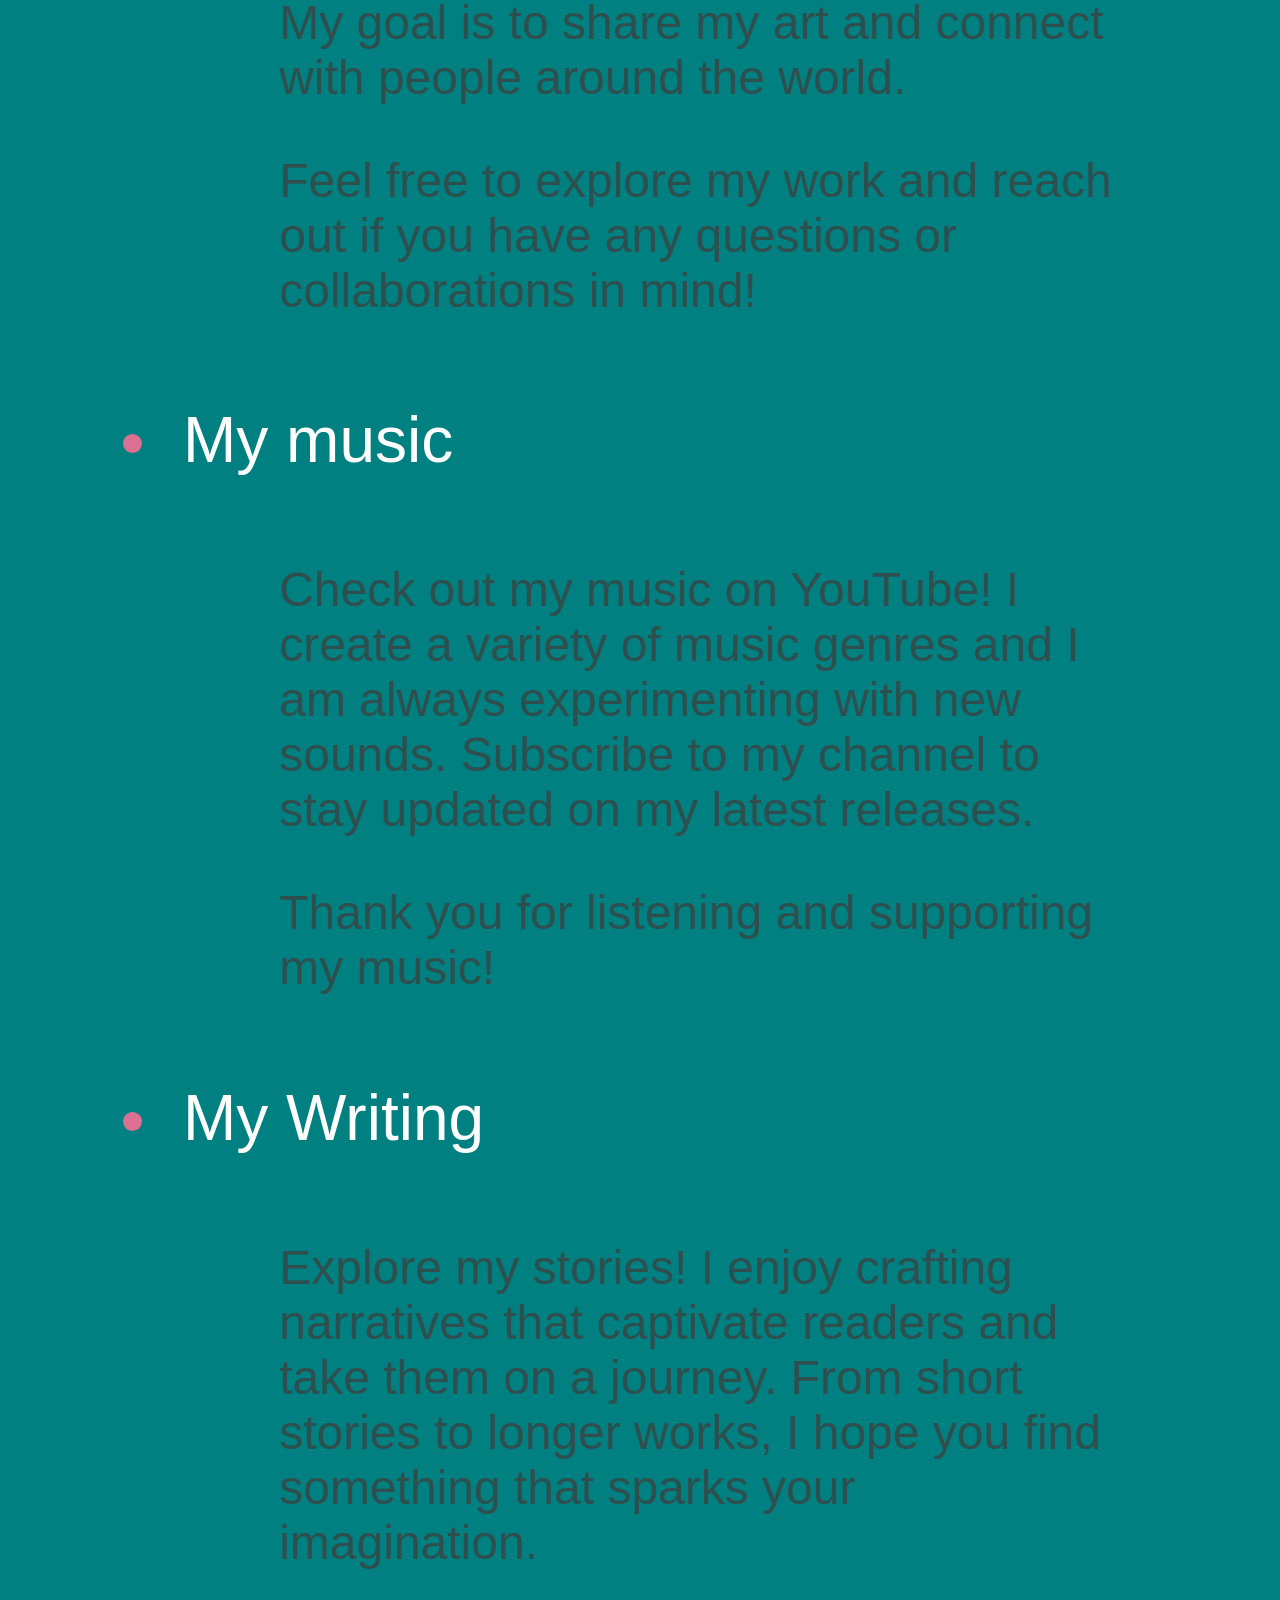
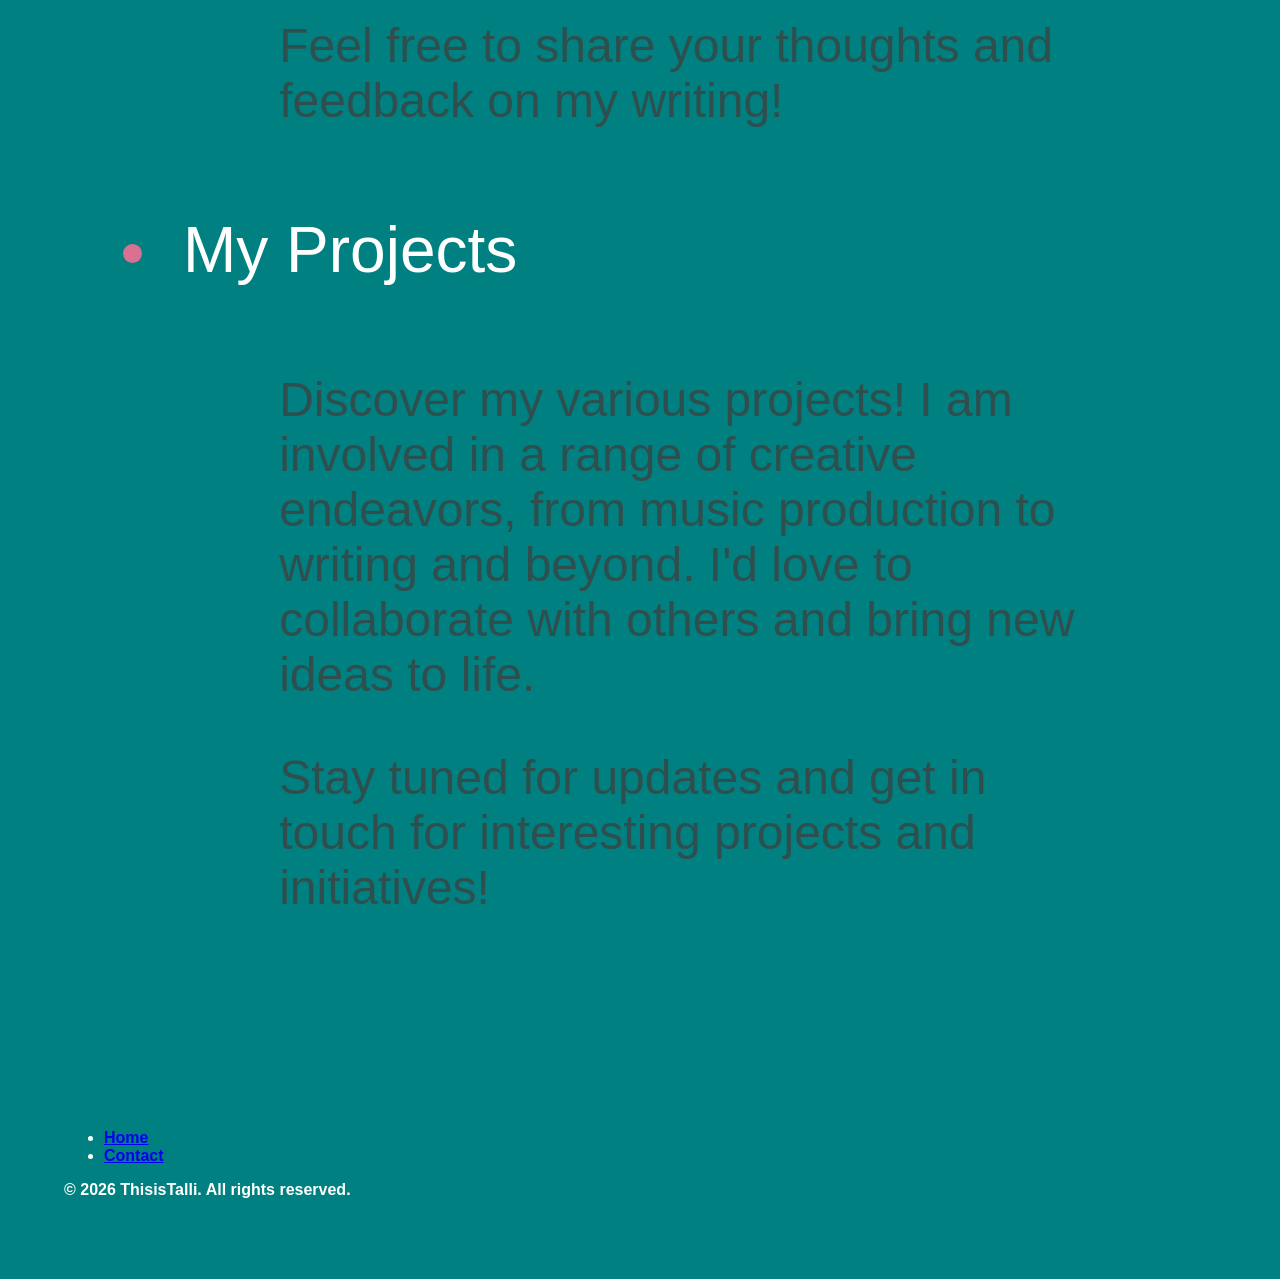
==== commit d262e5a8: "googleverifizierung" ====
--- a/index.html
+++ b/index.html
@@ -9,6 +9,7 @@
       display: none;
     }
   </style>
+  <meta name="google-site-verification" content="yCl61BJjie879u-YIIs1_SyvSubxY5yCtgfPxtvCNJY" />
 </head>
 
   <body>
